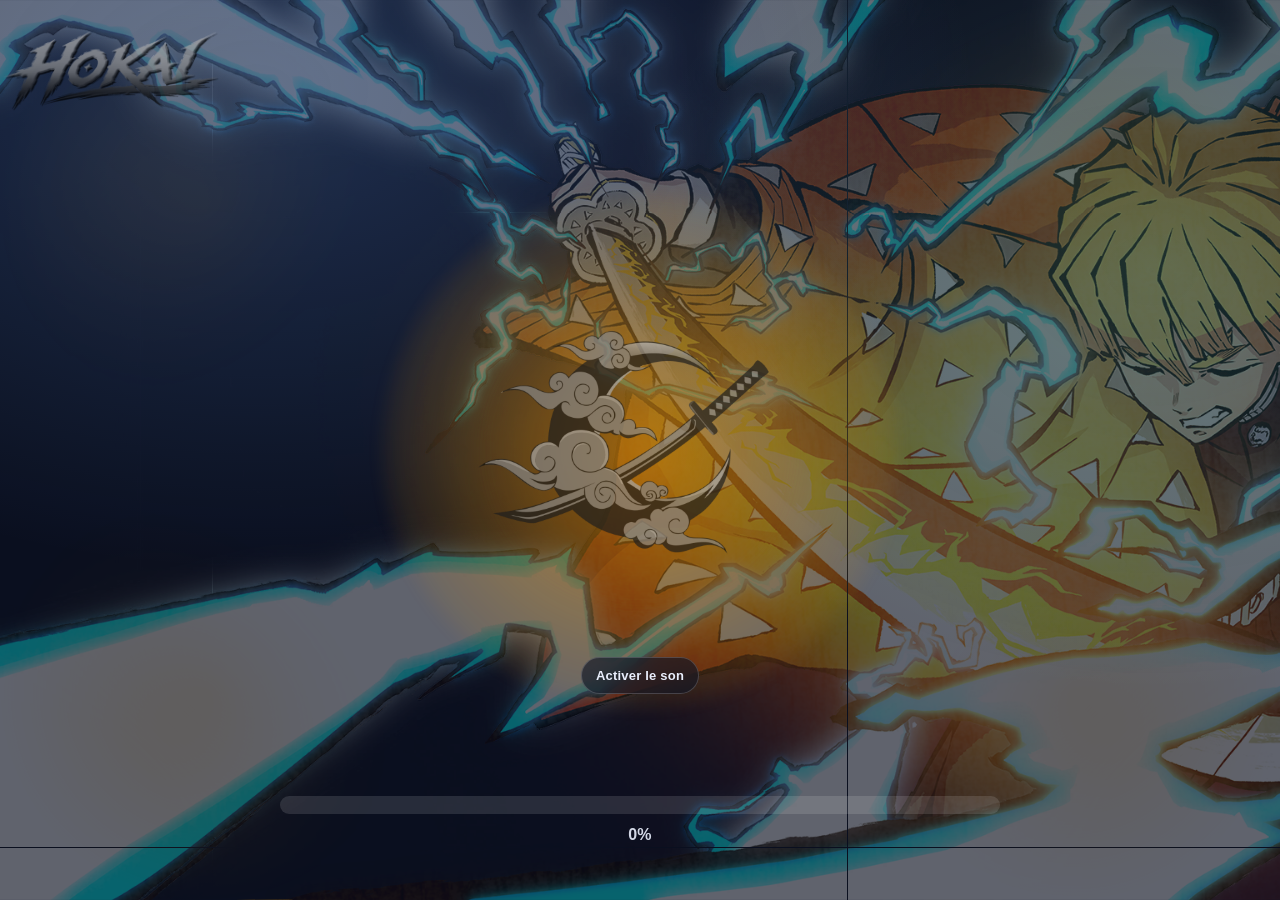
==== loading screen/html/loading.html @ 6a1876c7 "Add files via upload" ====
<!doctype html>
<html lang="fr">
  <head>
    <meta charset="utf-8" />
    <meta name="viewport" content="width=device-width, initial-scale=1" />
    <title>Chargement…</title>
    <style>
      :root {
        --bg: #0b1020;
        --bg-solid: #0b1020;
        --bg-solid-r: 11;
        --bg-solid-g: 16;
        --bg-solid-b: 32;
        --panel: rgba(255, 255, 255, 0.06);
        --text: #e9eefc;
        --muted: rgba(233, 238, 252, 0.7);
        --accent: #6aa5ff;
        --bar-bg: rgba(255, 255, 255, 0.12);
        --bg-url: none;
        --logo-size: clamp(220px, 42vmin, 540px);
      }

      * {
        box-sizing: border-box;
      }

      html,
      body {
        height: 100%;
      }

      body {
        margin: 0;
        font-family: -apple-system, BlinkMacSystemFont, "Segoe UI", Roboto, Helvetica, Arial, "Noto Sans", "Liberation Sans", sans-serif;
        background: var(--bg);
        color: var(--text);
        overflow: hidden;
      }

      .bg-layer {
        position: fixed;
        inset: 0;
        background-position: center;
        background-size: cover;
        background-repeat: no-repeat;
        transform: translateZ(0) scale(1);
        opacity: 0;
        transition: opacity 280ms ease;
        will-change: transform, opacity;
        pointer-events: none;
        z-index: 0;
        animation: bgPulse 3.2s ease-in-out infinite;
      }

      .bg-layer.is-visible {
        opacity: 1;
      }

      .bg-wave {
        position: fixed;
        inset: 0;
        z-index: 0;
        pointer-events: none;
        opacity: var(--wave-opacity, 0.75);
        mix-blend-mode: normal;
      }

      .bg-wave svg {
        width: 100%;
        height: 100%;
        display: block;
      }

      .bg-overlay {
        position: fixed;
        inset: 0;
        background: radial-gradient(1200px 800px at 20% 10%, rgba(106, 165, 255, 0.22), transparent 60%),
          radial-gradient(900px 700px at 90% 30%, rgba(120, 255, 202, 0.14), transparent 60%),
          rgba(11, 16, 32, 0.65);
        pointer-events: none;
        z-index: 2;
      }

      @keyframes bgPulse {
        0% {
          transform: translateZ(0) scale(1);
        }
        50% {
          transform: translateZ(0) scale(1.02);
        }
        100% {
          transform: translateZ(0) scale(1);
        }
      }

      .corner-blur {
        position: fixed;
        width: min(46vmin, 560px);
        height: min(46vmin, 560px);
        min-width: 220px;
        min-height: 220px;
        pointer-events: none;
        z-index: 1;
        transform: translateZ(0);
        will-change: filter, backdrop-filter, -webkit-backdrop-filter;
      }

      .corner-tl {
        top: 0;
        left: 0;
        -webkit-mask-image: radial-gradient(circle at 0% 0%, rgba(0, 0, 0, 1) 0%, rgba(0, 0, 0, 1) 34%, transparent 76%);
        mask-image: radial-gradient(circle at 0% 0%, rgba(0, 0, 0, 1) 0%, rgba(0, 0, 0, 1) 34%, transparent 76%);
      }

      .corner-tr {
        top: 0;
        right: 0;
        -webkit-mask-image: radial-gradient(circle at 100% 0%, rgba(0, 0, 0, 1) 0%, rgba(0, 0, 0, 1) 34%, transparent 76%);
        mask-image: radial-gradient(circle at 100% 0%, rgba(0, 0, 0, 1) 0%, rgba(0, 0, 0, 1) 34%, transparent 76%);
      }

      .corner-bl {
        bottom: 0;
        left: 0;
        -webkit-mask-image: radial-gradient(circle at 0% 100%, rgba(0, 0, 0, 1) 0%, rgba(0, 0, 0, 1) 34%, transparent 76%);
        mask-image: radial-gradient(circle at 0% 100%, rgba(0, 0, 0, 1) 0%, rgba(0, 0, 0, 1) 34%, transparent 76%);
      }

      .corner-br {
        bottom: 0;
        right: 0;
        -webkit-mask-image: radial-gradient(circle at 100% 100%, rgba(0, 0, 0, 1) 0%, rgba(0, 0, 0, 1) 34%, transparent 76%);
        mask-image: radial-gradient(circle at 100% 100%, rgba(0, 0, 0, 1) 0%, rgba(0, 0, 0, 1) 34%, transparent 76%);
      }

      .corner-blur {
        -webkit-mask-repeat: no-repeat;
        mask-repeat: no-repeat;
        -webkit-mask-size: 100% 100%;
        mask-size: 100% 100%;
      }

      @supports ((backdrop-filter: blur(1px)) or (-webkit-backdrop-filter: blur(1px))) {
        .corner-blur {
          background: radial-gradient(
            circle at 50% 50%,
            rgba(var(--bg-solid-r), var(--bg-solid-g), var(--bg-solid-b), 0.28) 0%,
            rgba(var(--bg-solid-r), var(--bg-solid-g), var(--bg-solid-b), 0.12) 38%,
            transparent 72%
          );
          animation: cornerBlurPulse 3.2s ease-in-out infinite;
        }

        @keyframes cornerBlurPulse {
          0% {
            -webkit-backdrop-filter: blur(0px);
            backdrop-filter: blur(0px);
          }
          50% {
            -webkit-backdrop-filter: blur(5px);
            backdrop-filter: blur(5px);
          }
          100% {
            -webkit-backdrop-filter: blur(0px);
            backdrop-filter: blur(0px);
          }
        }
      }

      @supports not ((backdrop-filter: blur(1px)) or (-webkit-backdrop-filter: blur(1px))) {
        .corner-blur {
          background-image: radial-gradient(
              circle at 50% 50%,
              rgba(var(--bg-solid-r), var(--bg-solid-g), var(--bg-solid-b), 0.34) 0%,
              rgba(var(--bg-solid-r), var(--bg-solid-g), var(--bg-solid-b), 0.16) 40%,
              transparent 75%
            ),
            var(--bg-url);
          background-position: center;
          background-size: cover;
          background-repeat: no-repeat;
          background-blend-mode: screen;
          animation: cornerFilterPulse 2s ease-in-out infinite;
        }

        @keyframes cornerFilterPulse {
          0% {
            -webkit-filter: blur(0px);
            filter: blur(0px);
          }
          50% {
            -webkit-filter: blur(8px);
            filter: blur(8px);
          }
          100% {
            -webkit-filter: blur(0px);
            filter: blur(0px);
          }
        }
      }

      .wrap {
        height: 100%;
        display: grid;
        place-items: center;
        padding: 24px;
        position: relative;
        z-index: 3;
      }

      .logo-progress {
        position: fixed;
        left: 50%;
        top: 50%;
        transform: translate3d(-50%, -50%, 0);
        display: grid;
        place-items: center;
        z-index: 4;
        opacity: 1;
        transition: opacity 650ms ease, transform 650ms ease;
        pointer-events: none;
      }

      .logo-progress--tl {
        left: -16px;
        top: -56px;
        transform: translateZ(0);
        --logo-size: clamp(144px, 28vmin, 300px);
      }

      .logo-stage {
        width: var(--logo-size);
        aspect-ratio: 1 / 1;
        position: relative;
        transform: translateZ(0);
        will-change: transform, opacity;
      }

      .audio-ring {
        position: absolute;
        inset: -18%;
        border-radius: 999px;
        opacity: 0.95;
        transform: translate3d(var(--ring-x, 0px), var(--ring-y, 0px), 0) scale(var(--ring-scale, 1));
        will-change: transform, filter, opacity;
        pointer-events: none;
        z-index: 0;
        filter: blur(var(--ring-blur, 10px)) saturate(1.25);
        background: radial-gradient(
          circle at 50% 50%,
          rgba(var(--bg-solid-r), var(--bg-solid-g), var(--bg-solid-b), 0.58) 0%,
          rgba(var(--bg-solid-r), var(--bg-solid-g), var(--bg-solid-b), 0.26) 45%,
          rgba(var(--bg-solid-r), var(--bg-solid-g), var(--bg-solid-b), 0.08) 70%,
          transparent 78%
        );
        animation: ringIdle 3.2s ease-in-out infinite;
      }

      @keyframes ringIdle {
        0% {
          transform: translate3d(0px, 0px, 0) scale(1);
          opacity: 0.45;
        }
        50% {
          transform: translate3d(0px, 0px, 0) scale(1.015);
          opacity: 0.62;
        }
        100% {
          transform: translate3d(0px, 0px, 0) scale(1);
          opacity: 0.45;
        }
      }

      body.is-audio-reactive .audio-ring {
        animation: none;
      }

      .sound-cta {
        position: fixed;
        left: 50%;
        top: calc(50% + (var(--logo-size) / 2) + 18px);
        transform: translate3d(-50%, 0, 0);
        z-index: 5;
        opacity: 0;
        pointer-events: none;
        transition: opacity 300ms ease, transform 300ms ease;
      }

      .sound-cta button {
        appearance: none;
        border: 1px solid rgba(255, 255, 255, 0.18);
        background: rgba(18, 22, 38, 0.65);
        color: var(--text);
        padding: 10px 14px;
        border-radius: 999px;
        font: inherit;
        font-size: 13px;
        font-weight: 700;
        letter-spacing: 0.2px;
        cursor: pointer;
        -webkit-backdrop-filter: blur(10px);
        backdrop-filter: blur(10px);
      }

      body.needs-user-audio .sound-cta {
        opacity: 1;
        pointer-events: auto;
        transform: translate3d(-50%, 0, 0) scale(1);
      }

      body.is-loading-done .sound-cta {
        opacity: 0;
        pointer-events: none;
      }

      .yt-host {
        position: fixed;
        left: -9999px;
        top: -9999px;
        width: 1px;
        height: 1px;
        opacity: 0;
        pointer-events: none;
        overflow: hidden;
      }

      @supports not (aspect-ratio: 1 / 1) {
        .logo-stage {
          height: var(--logo-size);
        }
      }

      .logo-img {
        position: absolute;
        inset: 0;
        width: 100%;
        height: 100%;
        object-fit: contain;
        display: block;
        -webkit-user-drag: none;
        user-select: none;
        z-index: 1;
      }

      .logo-fill {
        position: absolute;
        inset: 0;
        overflow: hidden;
        -webkit-clip-path: inset(var(--fill-top, 100%) 0 0 0);
        clip-path: inset(var(--fill-top, 100%) 0 0 0);
        opacity: 0;
        will-change: clip-path, opacity;
        transition: clip-path 140ms linear, -webkit-clip-path 140ms linear, opacity 140ms linear;
      }

      #logoFill,
      #tagFill {
        filter: brightness(1.35) contrast(1.12) saturate(1.08);
      }

      body.is-loading-done .logo-progress {
        opacity: 0;
        transform: translate3d(-50%, -50%, 0) scale(0.98);
      }

      body.is-loading-done .logo-progress--tl {
        transform: translateZ(0) scale(0.98);
      }

      .progress-ui {
        position: fixed;
        left: 50%;
        bottom: 56px;
        transform: translate3d(-50%, 0, 0);
        width: min(720px, calc(100% - 48px));
        z-index: 4;
        display: flex;
        flex-direction: column;
        align-items: center;
        gap: 12px;
        opacity: 1;
        transition: opacity 650ms ease, transform 650ms ease;
        pointer-events: none;
      }

      body.is-loading-done .progress-ui {
        opacity: 0;
        transform: translate3d(-50%, 10px, 0);
      }

      .progress-bar {
        width: 100%;
        height: 18px;
        background: var(--bar-bg);
        border-radius: 999px;
        overflow: hidden;
      }

      .progress-bar > div {
        height: 100%;
        width: 0%;
        background: linear-gradient(90deg, var(--bg-solid), rgba(255, 255, 255, 0.75));
        border-radius: 999px;
        transition: width 120ms linear;
      }

      .progress-pct {
        font-size: 16px;
        font-weight: 700;
        letter-spacing: 0.2px;
        color: var(--text);
        opacity: 0.9;
      }

      @media (prefers-reduced-motion: reduce) {
        .bg-layer,
        .corner-blur,
        .bg-wave,
        .bg-overlay,
        .logo-progress {
          animation: none;
        }

        .logo-fill {
          transition: none;
        }
      }
    </style>
  </head>
  <body>
    <div class="bg-wave" aria-hidden="true">
      <svg id="waveSvg" viewBox="0 0 100 100" preserveAspectRatio="none">
        <path id="wavePath" d="" style="fill: var(--bg-solid);" />
      </svg>
    </div>
    <div class="bg-layer is-visible" id="bgA"></div>
    <div class="bg-layer" id="bgB"></div>
    <div class="corner-blur corner-tl"></div>
    <div class="corner-blur corner-tr"></div>
    <div class="corner-blur corner-bl"></div>
    <div class="corner-blur corner-br"></div>
    <div class="bg-overlay"></div>
    <audio id="bgm" preload="auto" loop></audio>
    <div class="yt-host" aria-hidden="true">
      <div id="ytPlayer"></div>
    </div>
    <div class="sound-cta" id="soundCta" aria-hidden="true">
      <button type="button" id="soundBtn">Activer le son</button>
    </div>
    <div class="wrap">
      <div class="logo-progress" id="logoProgress" aria-hidden="true">
        <div class="logo-stage">
          <div class="audio-ring" id="audioRing" aria-hidden="true"></div>
          <img class="logo-img" src="l1.png" alt="" style="opacity: 0.7" />
          <div class="logo-fill" id="logoFill">
            <img class="logo-img" src="l2.png" alt="" />
          </div>
        </div>
      </div>
      <div class="logo-progress logo-progress--tl" aria-hidden="true">
        <div class="logo-stage">
          <img class="logo-img" src="t1.png" alt="" style="opacity: 0.7" />
          <div class="logo-fill" id="tagFill">
            <img class="logo-img" src="t2.png" alt="" />
          </div>
        </div>
      </div>
      <div class="progress-ui" aria-hidden="true">
        <div class="progress-bar"><div id="progressFill"></div></div>
        <div class="progress-pct" id="progressPct">0%</div>
      </div>
    </div>

    <script>
      (function () {
        var bgA = document.getElementById("bgA");
        var bgB = document.getElementById("bgB");
        var bgNames = ["bck1", "bck2", "bck3", "bck4", "bck5", "bck6", "bck7"];
        var bgExts = [".png", ".jpg", ".jpeg", ".webp"];
        var bgColors = {
          bck2: { hex: "#FF1493", rgb: "255, 20, 147" },
          bck1: { hex: "#FFA500", rgb: "255, 165, 0" },
          bck3: { hex: "#FF4500", rgb: "255, 69, 0" },
          bck4: { hex: "#00CED1", rgb: "0, 206, 209" },
          bck5: { hex: "#0055FF", rgb: "0, 85, 255" },
          bck6: { hex: "#FF4500", rgb: "255, 69, 0" },
          bck7: { hex: "#E63946", rgb: "230, 57, 70" },
        };
        var logoFill = document.getElementById("logoFill");
        var tagFill = document.getElementById("tagFill");
        var audioEl = document.getElementById("bgm");
        var audioRing = document.getElementById("audioRing");
        var soundBtn = document.getElementById("soundBtn");
        var ytPlayerEl = document.getElementById("ytPlayer");
        var waveSvg = document.getElementById("waveSvg");
        var wavePath = document.getElementById("wavePath");
        var hasStarted = false;
        var hasFinished = false;
        var audioStarted = false;
        var audioSetup = false;
        var ytApiLoading = false;
        var ytApiLoaded = false;
        var ytPlayer = null;
        var audioMode = "none";
        var progressSmooth = 0;
        var progressTarget = 0;
        var waveW = 100;
        var waveH = 100;
        var waveRaf = 0;
        var waveT0 = 0;

        function getQueryParam(name) {
          try {
            var params = new URLSearchParams(window.location.search || "");
            return params.get(name);
          } catch (e) {
            return null;
          }
        }

        function bgCandidates(name) {
          if (!name) return [];
          if (name.indexOf(".") !== -1) return [name];
          var out = [];
          for (var i = 0; i < bgExts.length; i++) out.push(name + bgExts[i]);
          return out;
        }

        var bgResolveCache = {};
        function resolveBgUrl(name, done) {
          var key = bgKey(name);
          if (!key) return done("");

          var cached = bgResolveCache[key];
          if (cached && cached.state === "ok") return done(cached.url || "");
          if (cached && cached.state === "fail") return done("");
          if (cached && cached.state === "pending") {
            cached.cbs.push(done);
            return;
          }

          var list = bgCandidates(name);
          bgResolveCache[key] = { state: "pending", url: "", cbs: [done] };
          var i = 0;

          function finish(state, url) {
            var entry = bgResolveCache[key];
            if (!entry) return;
            entry.state = state;
            entry.url = url || "";
            var cbs = entry.cbs || [];
            entry.cbs = [];
            for (var j = 0; j < cbs.length; j++) {
              try {
                cbs[j](entry.url);
              } catch (e) {
              }
            }
          }

          function tryNext() {
            if (i >= list.length) return finish("fail", "");
            var url = list[i++];
            var img = new Image();
            img.onload = function () {
              finish("ok", url);
            };
            img.onerror = function () {
              tryNext();
            };
            img.src = url;
          }

          tryNext();
        }

        function bgKey(name) {
          if (!name) return "";
          var s = String(name);
          var dot = s.lastIndexOf(".");
          if (dot > 0) s = s.slice(0, dot);
          return s;
        }

        function setBg(el, name) {
          var done = arguments.length > 2 ? arguments[2] : null;
          if (!el) return done && done("");
          var key = bgKey(name);
          var c = bgColors[key];
          if (c) {
            document.documentElement.style.setProperty("--bg-solid", c.hex);
            var parts = String(c.rgb || "")
              .split(",")
              .map(function (s) {
                return Math.max(0, Math.min(255, parseInt(String(s).trim(), 10) || 0));
              });
            document.documentElement.style.setProperty("--bg-solid-r", String(parts[0] || 0));
            document.documentElement.style.setProperty("--bg-solid-g", String(parts[1] || 0));
            document.documentElement.style.setProperty("--bg-solid-b", String(parts[2] || 0));
          }
          resolveBgUrl(name, function (url) {
            if (!url) {
              el.style.backgroundImage = "none";
              document.documentElement.style.setProperty("--bg-url", "none");
              return done && done("");
            }
            var safe = url.replace(/"/g, "%22");
            el.style.backgroundImage = 'url("' + safe + '")';
            document.documentElement.style.setProperty("--bg-url", 'url("' + safe + '")');
            return done && done(url);
          });
        }

        var bgIndex = 0;
        var showingA = true;
        var slideList = bgNames.slice(0);
        var slideInFlight = false;
        var slideToken = 0;
        var slideIntervalId = 0;

        function stopSlideshow() {
          if (slideIntervalId) clearInterval(slideIntervalId);
          slideIntervalId = 0;
        }

        function startSlideshow(list) {
          stopSlideshow();
          if (!bgA || !bgB) return;
          if (!list || !list.length) return;
          slideList = list.slice(0);
          bgIndex = 0;
          showingA = true;
          slideInFlight = false;
          slideToken += 1;

          bgB.classList.remove("is-visible");
          setBg(bgA, slideList[0], function () {
            bgA.classList.add("is-visible");
          });

          var ms = 7000;
          var raw = getQueryParam("slideMs");
          var n = parseInt(raw, 10);
          if (!isNaN(n)) ms = Math.max(700, Math.min(60000, n));

          slideIntervalId = setInterval(function () {
            if (slideInFlight) return;
            slideInFlight = true;
            slideToken += 1;
            var token = slideToken;

            bgIndex = (bgIndex + 1) % slideList.length;
            var nextName = slideList[bgIndex];

            var incoming = showingA ? bgB : bgA;
            var outgoing = showingA ? bgA : bgB;
            incoming.classList.remove("is-visible");

            setBg(incoming, nextName, function (url) {
              if (token !== slideToken) return;
              if (!url) {
                slideInFlight = false;
                return;
              }
              incoming.offsetWidth;
              requestAnimationFrame(function () {
                if (token !== slideToken) return;
                incoming.classList.add("is-visible");
                outgoing.classList.remove("is-visible");
                showingA = !showingA;
                slideInFlight = false;
              });
            });

            setTimeout(function () {
              if (token !== slideToken) return;
              slideInFlight = false;
            }, 1600);
          }, ms);
        }

        if (bgA && bgB) {
          var pending = slideList.length;
          var available = new Array(slideList.length);
          for (var bi = 0; bi < slideList.length; bi++) {
            (function (idx) {
              resolveBgUrl(slideList[idx], function (url) {
                if (url) available[idx] = slideList[idx];
                pending -= 1;
                if (pending === 0) {
                  var out = [];
                  for (var j = 0; j < available.length; j++) if (available[j]) out.push(available[j]);
                  startSlideshow(out.length ? out : slideList);
                }
              });
            })(bi);
          }
          window.addEventListener("beforeunload", stopSlideshow);
        }

        var progressFill = document.getElementById("progressFill");
        var progressPct = document.getElementById("progressPct");

        var state = {
          filesTotal: 0,
          filesNeeded: NaN,
          filesDone: 0,
          lastFile: "",
        };

        function clamp01(n) {
          if (n < 0) return 0;
          if (n > 1) return 1;
          return n;
        }

        function setupWaveFill() {
          if (!waveSvg || !wavePath) return;
          if (waveRaf) return;

          function resize() {
            waveW = Math.max(1, Math.floor(window.innerWidth || 1));
            waveH = Math.max(1, Math.floor(window.innerHeight || 1));
            waveSvg.setAttribute("viewBox", "0 0 " + waveW + " " + waveH);
          }

          function prefersReducedMotion() {
            try {
              return window.matchMedia && window.matchMedia("(prefers-reduced-motion: reduce)").matches;
            } catch (e) {
              return false;
            }
          }

          function render(now) {
            if (!waveT0) waveT0 = now;
            var dt = (now - waveT0) / 1000;

            progressSmooth = progressSmooth * 0.88 + progressTarget * 0.12;
            if (progressSmooth < 0.001 && progressTarget < 0.001) progressSmooth = 0;
            if (progressSmooth > 0.999 && progressTarget > 0.999) progressSmooth = 1;

            var baseY = waveH * (1 - progressSmooth);
            if (baseY < 0) baseY = 0;
            if (baseY > waveH) baseY = waveH;

            var amp = prefersReducedMotion() ? 0 : Math.min(52, Math.max(0, waveH * 0.03));
            var freq = (Math.PI * 2) / Math.max(260, waveW * 0.55);
            var phase = prefersReducedMotion() ? 0 : dt * 1.6;

            function yAt(x) {
              return baseY + Math.sin(phase + x * freq) * amp;
            }

            var x0 = 0;
            var x1 = waveW * 0.25;
            var x2 = waveW * 0.5;
            var x3 = waveW * 0.75;
            var x4 = waveW;

            var y0 = yAt(x0);
            var y1 = yAt(x1);
            var y2 = yAt(x2);
            var y3 = yAt(x3);
            var y4 = yAt(x4);

            var d =
              "M 0 " +
              waveH +
              " L 0 " +
              y0 +
              " Q " +
              x1 +
              " " +
              y1 +
              " " +
              x2 +
              " " +
              y2 +
              " Q " +
              x3 +
              " " +
              y3 +
              " " +
              x4 +
              " " +
              y4 +
              " L " +
              waveW +
              " " +
              waveH +
              " Z";

            wavePath.setAttribute("d", d);
            waveRaf = requestAnimationFrame(render);
          }

          resize();
          window.addEventListener("resize", resize);
          waveRaf = requestAnimationFrame(render);
        }

        function setRing(last, maxJitter) {
          if (!audioRing) return;
          var jitter = last * maxJitter;
          var jx = (Math.random() * 2 - 1) * jitter;
          var jy = (Math.random() * 2 - 1) * jitter;
          var scale = 1 + last * 0.16;
          var blur = 10 + last * 10;

          audioRing.style.setProperty("--ring-x", jx.toFixed(2) + "px");
          audioRing.style.setProperty("--ring-y", jy.toFixed(2) + "px");
          audioRing.style.setProperty("--ring-scale", scale.toFixed(4));
          audioRing.style.setProperty("--ring-blur", blur.toFixed(2) + "px");
        }

        function parseYouTubeId(input) {
          if (!input) return "";
          var s = String(input);
          try {
            var u = new URL(s);
            var host = (u.hostname || "").toLowerCase();
            if (host === "youtu.be") return (u.pathname || "").replace("/", "");
            if (host.indexOf("youtube.com") !== -1) {
              var v = u.searchParams.get("v");
              if (v) return v;
              var parts = (u.pathname || "").split("/").filter(Boolean);
              var idx = parts.indexOf("embed");
              if (idx !== -1 && parts[idx + 1]) return parts[idx + 1];
              idx = parts.indexOf("shorts");
              if (idx !== -1 && parts[idx + 1]) return parts[idx + 1];
            }
          } catch (e) {}
          if (/^[a-zA-Z0-9_-]{6,}$/.test(s)) return s;
          return "";
        }

        function loadYouTubeApi(done) {
          if (ytApiLoaded) return done();
          if (ytApiLoading) return;
          ytApiLoading = true;

          window.onYouTubeIframeAPIReady = function () {
            ytApiLoaded = true;
            ytApiLoading = false;
            done();
          };

          var existing = document.querySelector('script[src="https://www.youtube.com/iframe_api"]');
          if (existing) return;

          var tag = document.createElement("script");
          tag.src = "https://www.youtube.com/iframe_api";
          tag.async = true;
          document.head.appendChild(tag);
        }

        function setupAudioReactive() {
          if (audioSetup) return;
          audioSetup = true;
          if (!audioEl || !audioRing) return;

          var cfg = window.AudioVizConfig || {};
          var ytUrl = cfg.youtube || getQueryParam("ytb") || "https://youtu.be/2NihzptRjto?si=9YyzsUJSb00BgWx0";
          var ytId = parseYouTubeId(ytUrl);
          var url = cfg.url || getQueryParam("music") || "music.mp3";

          var sensitivity = Number(cfg.sensitivity);
          if (!isFinite(sensitivity)) sensitivity = 1.35;

          var volume = Number(cfg.volume);
          if (!isFinite(volume)) volume = 0.1;

          var smoothing = Number(cfg.smoothing);
          if (!isFinite(smoothing)) smoothing = 0.86;

          var fftSize = Number(cfg.fftSize);
          if (!isFinite(fftSize)) fftSize = 1024;
          if (fftSize < 256) fftSize = 256;
          if (fftSize > 2048) fftSize = 2048;

          var maxJitter = Number(cfg.maxJitter);
          if (!isFinite(maxJitter)) maxJitter = 10;

          var rafId = 0;
          var last = 0;

          function stop() {
            if (rafId) cancelAnimationFrame(rafId);
            rafId = 0;
          }

          function setFallback() {
            stop();
            document.body.classList.remove("is-audio-reactive");
            document.body.classList.remove("needs-user-audio");
          }

          function startFakeLoop() {
            document.body.classList.add("is-audio-reactive");
            var t0 = performance.now();
            function tick(now) {
              var t = (now - t0) / 1000;
              var base = (Math.sin(t * 3.2) + Math.sin(t * 5.9) * 0.6 + Math.sin(t * 9.1) * 0.25) * 0.5 + 0.5;
              var v = volume;
              try {
                if (ytPlayer && typeof ytPlayer.getVolume === "function") v = (ytPlayer.getVolume() || 0) / 100;
              } catch (e) {}

              var target = clamp01(base * 0.65 * sensitivity * (0.35 + v));
              last = last * smoothing + target * (1 - smoothing);
              setRing(last, maxJitter);
              rafId = requestAnimationFrame(tick);
            }
            rafId = requestAnimationFrame(tick);
          }

          function startHtml5Analyser() {
            var AC = window.AudioContext || window.webkitAudioContext;
            if (!AC) return;

            var ctx;
            var analyser;
            var data;

            function startLoop() {
              document.body.classList.add("is-audio-reactive");
              function tick() {
                analyser.getByteTimeDomainData(data);
                var sum = 0;
                for (var i = 0; i < data.length; i++) {
                  var v = (data[i] - 128) / 128;
                  sum += v * v;
                }
                var rms = Math.sqrt(sum / data.length);
                var target = clamp01(rms * 2.2 * sensitivity);
                last = last * smoothing + target * (1 - smoothing);
                setRing(last, maxJitter);
                rafId = requestAnimationFrame(tick);
              }
              tick();
            }

            function tryStart() {
              if (audioStarted) return;
              audioStarted = true;
              try {
                ctx = new AC();
                analyser = ctx.createAnalyser();
                analyser.fftSize = fftSize;
                analyser.smoothingTimeConstant = Math.max(0, Math.min(0.99, smoothing));
                data = new Uint8Array(analyser.fftSize);

                var src = ctx.createMediaElementSource(audioEl);
                src.connect(analyser);
                analyser.connect(ctx.destination);

                var p = audioEl.play();
                if (p && typeof p.then === "function") {
                  p.then(function () {
                    document.body.classList.remove("needs-user-audio");
                    startLoop();
                  }).catch(function () {
                    audioStarted = false;
                    document.body.classList.add("needs-user-audio");
                  });
                } else {
                  startLoop();
                }
              } catch (e) {
                setFallback();
              }
            }

            audioEl.addEventListener("canplay", function () {
              if (!audioStarted) tryStart();
            });
            audioEl.addEventListener("error", function () {
              setFallback();
            });

            setTimeout(function () {
              if (!audioStarted) tryStart();
            }, 500);

            window.addEventListener("pointerdown", function () {
              try {
                if (ctx && ctx.state === "suspended") ctx.resume();
              } catch (e) {}
              tryStart();
            });
            window.addEventListener("keydown", function () {
              try {
                if (ctx && ctx.state === "suspended") ctx.resume();
              } catch (e) {}
              tryStart();
            });

            if (soundBtn) {
              soundBtn.addEventListener("click", function () {
                try {
                  if (ctx && ctx.state === "suspended") ctx.resume();
                } catch (e) {}
                tryStart();
              });
            }
          }

          function startYouTube() {
            if (!ytId || !ytPlayerEl) return false;
            audioMode = "youtube";
            document.body.classList.add("needs-user-audio");

            function initPlayer() {
              try {
                ytPlayer = new YT.Player(ytPlayerEl, {
                  height: "1",
                  width: "1",
                  videoId: ytId,
                  playerVars: {
                    autoplay: 1,
                    controls: 0,
                    disablekb: 1,
                    fs: 0,
                    iv_load_policy: 3,
                    modestbranding: 1,
                    playsinline: 1,
                    rel: 0,
                  },
                  events: {
                    onReady: function (e) {
                      try {
                        e.target.setVolume(Math.round(Math.max(0, Math.min(1, volume)) * 100));
                        e.target.playVideo();
                      } catch (err) {}
                      document.body.classList.remove("needs-user-audio");
                      startFakeLoop();
                    },
                    onStateChange: function (e) {
                      try {
                        if (e.data === YT.PlayerState.PLAYING) document.body.classList.remove("needs-user-audio");
                      } catch (err) {}
                    },
                    onError: function () {
                      ytPlayer = null;
                      setFallback();
                      audioMode = "html5";
                      audioEl.src = url;
                      audioEl.volume = Math.max(0, Math.min(1, volume));
                      startHtml5Analyser();
                    },
                  },
                });
              } catch (e) {
                ytPlayer = null;
                return false;
              }
              return true;
            }

            loadYouTubeApi(function () {
              initPlayer();
            });

            if (soundBtn) {
              soundBtn.addEventListener("click", function () {
                try {
                  if (ytPlayer && typeof ytPlayer.playVideo === "function") ytPlayer.playVideo();
                } catch (e) {}
              });
            }

            return true;
          }

          if (!startYouTube()) {
            audioMode = "html5";
            audioEl.src = url;
            audioEl.volume = Math.max(0, Math.min(1, volume));
            startHtml5Analyser();
          }
        }

        function emit(name, detail) {
          try {
            window.dispatchEvent(new CustomEvent(name, { detail: detail || {} }));
          } catch (e) {}
        }

        function onStart() {
          if (hasStarted) return;
          hasStarted = true;
          emit("loading:start", {});
          setupAudioReactive();
        }

        function onDone() {
          if (hasFinished) return;
          hasFinished = true;
          document.body.classList.add("is-loading-done");
          emit("loading:done", {});
        }

        function getProgress01() {
          var total = Number(state.filesTotal) || 0;
          if (total <= 0) return 0;

          var needed = Number(state.filesNeeded);
          var done = Number(state.filesDone) || 0;

          if (!isNaN(needed) && needed >= 0) done = total - needed;
          if (done < 0) done = 0;
          if (done > total) done = total;

          return clamp01(done / total);
        }

        function setFillProgress(el, p01) {
          if (!el) return;
          var p = clamp01(p01);
          el.style.setProperty("--fill-top", (100 - p * 100).toFixed(2) + "%");
          el.style.opacity = p > 0 ? "1" : "0";
        }

        function updateLogoProgress(p01) {
          setFillProgress(logoFill, p01);
          setFillProgress(tagFill, p01);
          progressTarget = clamp01(p01);
          if (clamp01(p01) >= 1) onDone();
        }

        function updateProgress() {
          var total = Number(state.filesTotal) || 0;
          if (total <= 0) {
            updateLogoProgress(0);
            if (progressFill) progressFill.style.width = "0%";
            if (progressPct) progressPct.textContent = "0%";
            return;
          }

          var p01 = getProgress01();
          updateLogoProgress(p01);
          var pct = Math.round(clamp01(p01) * 100);
          if (progressFill) progressFill.style.width = pct + "%";
          if (progressPct) progressPct.textContent = pct + "%";
        }

        function setStatus(text) {
        }

        window.GameDetails = function (serverName, serverUrl, mapName, maxPlayers, steamId, gameMode) {
          onStart();
        };

        window.SetStatusChanged = function (status) {
          onStart();
          setStatus(status);
        };

        window.SetFilesTotal = function (total) {
          onStart();
          state.filesTotal = Number(total) || 0;
          updateProgress();
        };

        window.SetFilesNeeded = function (needed) {
          onStart();
          state.filesNeeded = Number(needed) || 0;
          updateProgress();
        };

        window.DownloadingFile = function (fileName) {
          onStart();
          state.lastFile = fileName || "";
          if (!(Number(state.filesTotal) > 0) || isNaN(Number(state.filesNeeded))) state.filesDone += 1;
          updateProgress();
        };

        (function simulateLoadingPreview() {
          function isPreview() {
            try {
              return new URLSearchParams(window.location.search || "").has("preview");
            } catch (e) {
              return false;
            }
          }
          if (!isPreview()) return;

          onStart();
          window.SetFilesTotal(100);
          window.SetFilesNeeded(100);

          var pct = 0;
          var timer = setInterval(function () {
            pct += 1;
            if (pct > 100) pct = 100;

            state.filesNeeded = 100 - pct;
            updateProgress();

            if (pct >= 100) {
              clearInterval(timer);
            }
          }, 650);
        })();

        updateProgress();
        setupAudioReactive();
        setupWaveFill();
      })();
    </script>
  </body>
</html>
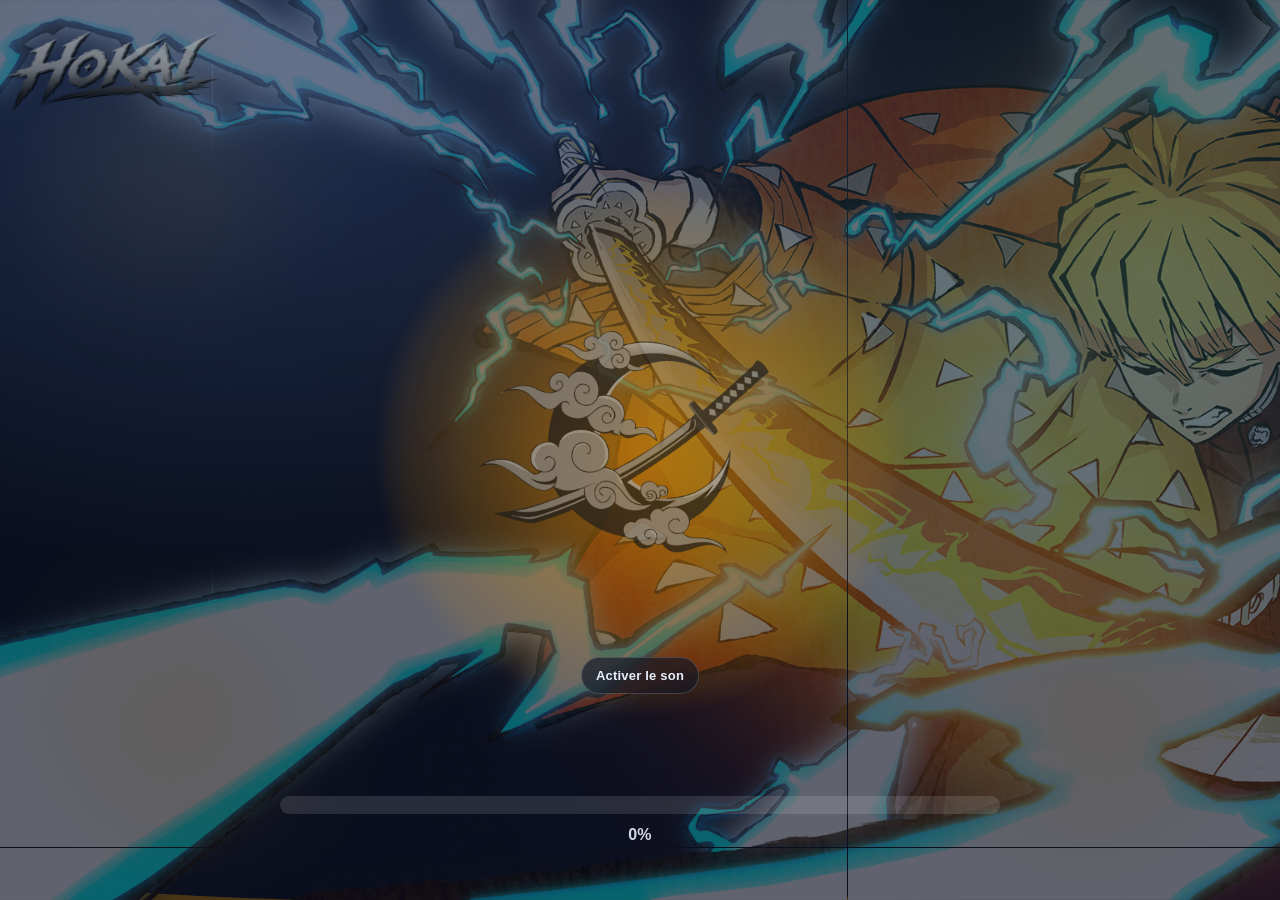
==== commit 5c4c565c: "Update loading.html" ====
--- a/loading screen/html/loading.html
+++ b/loading screen/html/loading.html
@@ -82,15 +82,9 @@
       }
 
       @keyframes bgPulse {
-        0% {
-          transform: translateZ(0) scale(1);
-        }
-        50% {
-          transform: translateZ(0) scale(1.02);
-        }
-        100% {
-          transform: translateZ(0) scale(1);
-        }
+        0% { transform: translateZ(0) scale(1); }
+        50% { transform: translateZ(0) scale(1.02); }
+        100% { transform: translateZ(0) scale(1); }
       }
 
       .corner-blur {
@@ -106,31 +100,24 @@
       }
 
       .corner-tl {
-        top: 0;
-        left: 0;
-        -webkit-mask-image: radial-gradient(circle at 0% 0%, rgba(0, 0, 0, 1) 0%, rgba(0, 0, 0, 1) 34%, transparent 76%);
-        mask-image: radial-gradient(circle at 0% 0%, rgba(0, 0, 0, 1) 0%, rgba(0, 0, 0, 1) 34%, transparent 76%);
-      }
-
+        top: 0; left: 0;
+        -webkit-mask-image: radial-gradient(circle at 0% 0%, rgba(0,0,0,1) 0%, rgba(0,0,0,1) 34%, transparent 76%);
+        mask-image: radial-gradient(circle at 0% 0%, rgba(0,0,0,1) 0%, rgba(0,0,0,1) 34%, transparent 76%);
+      }
       .corner-tr {
-        top: 0;
-        right: 0;
-        -webkit-mask-image: radial-gradient(circle at 100% 0%, rgba(0, 0, 0, 1) 0%, rgba(0, 0, 0, 1) 34%, transparent 76%);
-        mask-image: radial-gradient(circle at 100% 0%, rgba(0, 0, 0, 1) 0%, rgba(0, 0, 0, 1) 34%, transparent 76%);
-      }
-
+        top: 0; right: 0;
+        -webkit-mask-image: radial-gradient(circle at 100% 0%, rgba(0,0,0,1) 0%, rgba(0,0,0,1) 34%, transparent 76%);
+        mask-image: radial-gradient(circle at 100% 0%, rgba(0,0,0,1) 0%, rgba(0,0,0,1) 34%, transparent 76%);
+      }
       .corner-bl {
-        bottom: 0;
-        left: 0;
-        -webkit-mask-image: radial-gradient(circle at 0% 100%, rgba(0, 0, 0, 1) 0%, rgba(0, 0, 0, 1) 34%, transparent 76%);
-        mask-image: radial-gradient(circle at 0% 100%, rgba(0, 0, 0, 1) 0%, rgba(0, 0, 0, 1) 34%, transparent 76%);
-      }
-
+        bottom: 0; left: 0;
+        -webkit-mask-image: radial-gradient(circle at 0% 100%, rgba(0,0,0,1) 0%, rgba(0,0,0,1) 34%, transparent 76%);
+        mask-image: radial-gradient(circle at 0% 100%, rgba(0,0,0,1) 0%, rgba(0,0,0,1) 34%, transparent 76%);
+      }
       .corner-br {
-        bottom: 0;
-        right: 0;
-        -webkit-mask-image: radial-gradient(circle at 100% 100%, rgba(0, 0, 0, 1) 0%, rgba(0, 0, 0, 1) 34%, transparent 76%);
-        mask-image: radial-gradient(circle at 100% 100%, rgba(0, 0, 0, 1) 0%, rgba(0, 0, 0, 1) 34%, transparent 76%);
+        bottom: 0; right: 0;
+        -webkit-mask-image: radial-gradient(circle at 100% 100%, rgba(0,0,0,1) 0%, rgba(0,0,0,1) 34%, transparent 76%);
+        mask-image: radial-gradient(circle at 100% 100%, rgba(0,0,0,1) 0%, rgba(0,0,0,1) 34%, transparent 76%);
       }
 
       .corner-blur {
@@ -150,20 +137,10 @@
           );
           animation: cornerBlurPulse 3.2s ease-in-out infinite;
         }
-
         @keyframes cornerBlurPulse {
-          0% {
-            -webkit-backdrop-filter: blur(0px);
-            backdrop-filter: blur(0px);
-          }
-          50% {
-            -webkit-backdrop-filter: blur(5px);
-            backdrop-filter: blur(5px);
-          }
-          100% {
-            -webkit-backdrop-filter: blur(0px);
-            backdrop-filter: blur(0px);
-          }
+          0% { -webkit-backdrop-filter: blur(0px); backdrop-filter: blur(0px); }
+          50% { -webkit-backdrop-filter: blur(5px); backdrop-filter: blur(5px); }
+          100% { -webkit-backdrop-filter: blur(0px); backdrop-filter: blur(0px); }
         }
       }
 
@@ -182,20 +159,10 @@
           background-blend-mode: screen;
           animation: cornerFilterPulse 2s ease-in-out infinite;
         }
-
         @keyframes cornerFilterPulse {
-          0% {
-            -webkit-filter: blur(0px);
-            filter: blur(0px);
-          }
-          50% {
-            -webkit-filter: blur(8px);
-            filter: blur(8px);
-          }
-          100% {
-            -webkit-filter: blur(0px);
-            filter: blur(0px);
-          }
+          0% { -webkit-filter: blur(0px); filter: blur(0px); }
+          50% { -webkit-filter: blur(8px); filter: blur(8px); }
+          100% { -webkit-filter: blur(0px); filter: blur(0px); }
         }
       }
 
@@ -210,8 +177,7 @@
 
       .logo-progress {
         position: fixed;
-        left: 50%;
-        top: 50%;
+        left: 50%; top: 50%;
         transform: translate3d(-50%, -50%, 0);
         display: grid;
         place-items: center;
@@ -222,8 +188,7 @@
       }
 
       .logo-progress--tl {
-        left: -16px;
-        top: -56px;
+        left: -16px; top: -56px;
         transform: translateZ(0);
         --logo-size: clamp(144px, 28vmin, 300px);
       }
@@ -257,23 +222,12 @@
       }
 
       @keyframes ringIdle {
-        0% {
-          transform: translate3d(0px, 0px, 0) scale(1);
-          opacity: 0.45;
-        }
-        50% {
-          transform: translate3d(0px, 0px, 0) scale(1.015);
-          opacity: 0.62;
-        }
-        100% {
-          transform: translate3d(0px, 0px, 0) scale(1);
-          opacity: 0.45;
-        }
-      }
-
-      body.is-audio-reactive .audio-ring {
-        animation: none;
-      }
+        0% { transform: translate3d(0px, 0px, 0) scale(1); opacity: 0.45; }
+        50% { transform: translate3d(0px, 0px, 0) scale(1.015); opacity: 0.62; }
+        100% { transform: translate3d(0px, 0px, 0) scale(1); opacity: 0.45; }
+      }
+
+      body.is-audio-reactive .audio-ring { animation: none; }
 
       .sound-cta {
         position: fixed;
@@ -288,8 +242,8 @@
 
       .sound-cta button {
         appearance: none;
-        border: 1px solid rgba(255, 255, 255, 0.18);
-        background: rgba(18, 22, 38, 0.65);
+        border: 1px solid rgba(255,255,255,0.18);
+        background: rgba(18,22,38,0.65);
         color: var(--text);
         padding: 10px 14px;
         border-radius: 999px;
@@ -302,128 +256,72 @@
         backdrop-filter: blur(10px);
       }
 
-      body.needs-user-audio .sound-cta {
-        opacity: 1;
-        pointer-events: auto;
-        transform: translate3d(-50%, 0, 0) scale(1);
-      }
-
-      body.is-loading-done .sound-cta {
-        opacity: 0;
-        pointer-events: none;
-      }
+      body.needs-user-audio .sound-cta { opacity: 1; pointer-events: auto; transform: translate3d(-50%, 0, 0) scale(1); }
+      body.is-loading-done .sound-cta { opacity: 0; pointer-events: none; }
 
       .yt-host {
-        position: fixed;
-        left: -9999px;
-        top: -9999px;
-        width: 1px;
-        height: 1px;
-        opacity: 0;
-        pointer-events: none;
-        overflow: hidden;
+        position: fixed; left: -9999px; top: -9999px;
+        width: 1px; height: 1px; opacity: 0;
+        pointer-events: none; overflow: hidden;
       }
 
       @supports not (aspect-ratio: 1 / 1) {
-        .logo-stage {
-          height: var(--logo-size);
-        }
+        .logo-stage { height: var(--logo-size); }
       }
 
       .logo-img {
-        position: absolute;
-        inset: 0;
-        width: 100%;
-        height: 100%;
-        object-fit: contain;
-        display: block;
-        -webkit-user-drag: none;
-        user-select: none;
+        position: absolute; inset: 0;
+        width: 100%; height: 100%;
+        object-fit: contain; display: block;
+        -webkit-user-drag: none; user-select: none;
         z-index: 1;
       }
 
       .logo-fill {
-        position: absolute;
-        inset: 0;
-        overflow: hidden;
+        position: absolute; inset: 0; overflow: hidden;
         -webkit-clip-path: inset(var(--fill-top, 100%) 0 0 0);
         clip-path: inset(var(--fill-top, 100%) 0 0 0);
-        opacity: 0;
-        will-change: clip-path, opacity;
+        opacity: 0; will-change: clip-path, opacity;
         transition: clip-path 140ms linear, -webkit-clip-path 140ms linear, opacity 140ms linear;
       }
 
-      #logoFill,
-      #tagFill {
-        filter: brightness(1.35) contrast(1.12) saturate(1.08);
-      }
-
-      body.is-loading-done .logo-progress {
-        opacity: 0;
-        transform: translate3d(-50%, -50%, 0) scale(0.98);
-      }
-
-      body.is-loading-done .logo-progress--tl {
-        transform: translateZ(0) scale(0.98);
-      }
+      #logoFill, #tagFill { filter: brightness(1.35) contrast(1.12) saturate(1.08); }
+
+      body.is-loading-done .logo-progress { opacity: 0; transform: translate3d(-50%, -50%, 0) scale(0.98); }
+      body.is-loading-done .logo-progress--tl { transform: translateZ(0) scale(0.98); }
 
       .progress-ui {
-        position: fixed;
-        left: 50%;
-        bottom: 56px;
+        position: fixed; left: 50%; bottom: 56px;
         transform: translate3d(-50%, 0, 0);
         width: min(720px, calc(100% - 48px));
         z-index: 4;
-        display: flex;
-        flex-direction: column;
-        align-items: center;
-        gap: 12px;
+        display: flex; flex-direction: column; align-items: center; gap: 12px;
         opacity: 1;
         transition: opacity 650ms ease, transform 650ms ease;
         pointer-events: none;
       }
 
-      body.is-loading-done .progress-ui {
-        opacity: 0;
-        transform: translate3d(-50%, 10px, 0);
-      }
+      body.is-loading-done .progress-ui { opacity: 0; transform: translate3d(-50%, 10px, 0); }
 
       .progress-bar {
-        width: 100%;
-        height: 18px;
-        background: var(--bar-bg);
-        border-radius: 999px;
-        overflow: hidden;
+        width: 100%; height: 18px;
+        background: var(--bar-bg); border-radius: 999px; overflow: hidden;
       }
 
       .progress-bar > div {
-        height: 100%;
-        width: 0%;
-        background: linear-gradient(90deg, var(--bg-solid), rgba(255, 255, 255, 0.75));
-        border-radius: 999px;
-        transition: width 120ms linear;
+        height: 100%; width: 0%;
+        background: linear-gradient(90deg, var(--bg-solid), rgba(255,255,255,0.75));
+        border-radius: 999px; transition: width 120ms linear;
       }
 
       .progress-pct {
-        font-size: 16px;
-        font-weight: 700;
-        letter-spacing: 0.2px;
-        color: var(--text);
-        opacity: 0.9;
+        font-size: 16px; font-weight: 700;
+        letter-spacing: 0.2px; color: var(--text); opacity: 0.9;
       }
 
       @media (prefers-reduced-motion: reduce) {
-        .bg-layer,
-        .corner-blur,
-        .bg-wave,
-        .bg-overlay,
-        .logo-progress {
-          animation: none;
-        }
-
-        .logo-fill {
-          transition: none;
-        }
+        .bg-layer, .corner-blur, .bg-wave, .bg-overlay, .logo-progress { animation: none; }
+        .logo-fill { transition: none; }
       }
     </style>
   </head>
@@ -441,9 +339,7 @@
     <div class="corner-blur corner-br"></div>
     <div class="bg-overlay"></div>
     <audio id="bgm" preload="auto" loop></audio>
-    <div class="yt-host" aria-hidden="true">
-      <div id="ytPlayer"></div>
-    </div>
+    <div class="yt-host" aria-hidden="true"><div id="ytPlayer"></div></div>
     <div class="sound-cta" id="soundCta" aria-hidden="true">
       <button type="button" id="soundBtn">Activer le son</button>
     </div>
@@ -451,17 +347,17 @@
       <div class="logo-progress" id="logoProgress" aria-hidden="true">
         <div class="logo-stage">
           <div class="audio-ring" id="audioRing" aria-hidden="true"></div>
-          <img class="logo-img" src="l1.png" alt="" style="opacity: 0.7" />
+          <img class="logo-img" src="https://dorianrays73-web.github.io/loading-screen/loading%20screen/html/l1.png" alt="" style="opacity: 0.7" />
           <div class="logo-fill" id="logoFill">
-            <img class="logo-img" src="l2.png" alt="" />
+            <img class="logo-img" src="https://dorianrays73-web.github.io/loading-screen/loading%20screen/html/l2.png" alt="" />
           </div>
         </div>
       </div>
       <div class="logo-progress logo-progress--tl" aria-hidden="true">
         <div class="logo-stage">
-          <img class="logo-img" src="t1.png" alt="" style="opacity: 0.7" />
+          <img class="logo-img" src="https://dorianrays73-web.github.io/loading-screen/loading%20screen/html/t1.png" alt="" style="opacity: 0.7" />
           <div class="logo-fill" id="tagFill">
-            <img class="logo-img" src="t2.png" alt="" />
+            <img class="logo-img" src="https://dorianrays73-web.github.io/loading-screen/loading%20screen/html/t2.png" alt="" />
           </div>
         </div>
       </div>
@@ -473,18 +369,27 @@
 
     <script>
       (function () {
+        var BASE = "https://dorianrays73-web.github.io/loading-screen/loading%20screen/html/";
+
         var bgA = document.getElementById("bgA");
         var bgB = document.getElementById("bgB");
-        var bgNames = ["bck1", "bck2", "bck3", "bck4", "bck5", "bck6", "bck7"];
-        var bgExts = [".png", ".jpg", ".jpeg", ".webp"];
+        var bgNames = [
+          BASE + "bck1.png",
+          BASE + "bck2.png",
+          BASE + "bck3.png",
+          BASE + "bck4.png",
+          BASE + "bck5.PNG",
+          BASE + "bck6.PNG",
+          BASE + "bck7.png"
+        ];
         var bgColors = {
-          bck2: { hex: "#FF1493", rgb: "255, 20, 147" },
-          bck1: { hex: "#FFA500", rgb: "255, 165, 0" },
-          bck3: { hex: "#FF4500", rgb: "255, 69, 0" },
-          bck4: { hex: "#00CED1", rgb: "0, 206, 209" },
-          bck5: { hex: "#0055FF", rgb: "0, 85, 255" },
-          bck6: { hex: "#FF4500", rgb: "255, 69, 0" },
-          bck7: { hex: "#E63946", rgb: "230, 57, 70" },
+          "bck2": { hex: "#FF1493", rgb: "255, 20, 147" },
+          "bck1": { hex: "#FFA500", rgb: "255, 165, 0" },
+          "bck3": { hex: "#FF4500", rgb: "255, 69, 0" },
+          "bck4": { hex: "#00CED1", rgb: "0, 206, 209" },
+          "bck5": { hex: "#0055FF", rgb: "0, 85, 255" },
+          "bck6": { hex: "#FF4500", rgb: "255, 69, 0" },
+          "bck7": { hex: "#E63946", rgb: "230, 57, 70" },
         };
         var logoFill = document.getElementById("logoFill");
         var tagFill = document.getElementById("tagFill");
@@ -513,101 +418,67 @@
           try {
             var params = new URLSearchParams(window.location.search || "");
             return params.get(name);
-          } catch (e) {
-            return null;
-          }
-        }
-
-        function bgCandidates(name) {
-          if (!name) return [];
-          if (name.indexOf(".") !== -1) return [name];
-          var out = [];
-          for (var i = 0; i < bgExts.length; i++) out.push(name + bgExts[i]);
-          return out;
+          } catch (e) { return null; }
         }
 
         var bgResolveCache = {};
-        function resolveBgUrl(name, done) {
-          var key = bgKey(name);
-          if (!key) return done("");
-
-          var cached = bgResolveCache[key];
+        function resolveBgUrl(url, done) {
+          if (!url) return done("");
+          var cached = bgResolveCache[url];
           if (cached && cached.state === "ok") return done(cached.url || "");
           if (cached && cached.state === "fail") return done("");
-          if (cached && cached.state === "pending") {
-            cached.cbs.push(done);
-            return;
-          }
-
-          var list = bgCandidates(name);
-          bgResolveCache[key] = { state: "pending", url: "", cbs: [done] };
-          var i = 0;
-
-          function finish(state, url) {
-            var entry = bgResolveCache[key];
+          if (cached && cached.state === "pending") { cached.cbs.push(done); return; }
+
+          bgResolveCache[url] = { state: "pending", url: "", cbs: [done] };
+
+          function finish(state, resolvedUrl) {
+            var entry = bgResolveCache[url];
             if (!entry) return;
             entry.state = state;
-            entry.url = url || "";
+            entry.url = resolvedUrl || "";
             var cbs = entry.cbs || [];
             entry.cbs = [];
-            for (var j = 0; j < cbs.length; j++) {
-              try {
-                cbs[j](entry.url);
-              } catch (e) {
-              }
-            }
-          }
-
-          function tryNext() {
-            if (i >= list.length) return finish("fail", "");
-            var url = list[i++];
-            var img = new Image();
-            img.onload = function () {
-              finish("ok", url);
-            };
-            img.onerror = function () {
-              tryNext();
-            };
-            img.src = url;
-          }
-
-          tryNext();
-        }
-
-        function bgKey(name) {
-          if (!name) return "";
-          var s = String(name);
-          var dot = s.lastIndexOf(".");
-          if (dot > 0) s = s.slice(0, dot);
-          return s;
-        }
-
-        function setBg(el, name) {
+            for (var j = 0; j < cbs.length; j++) { try { cbs[j](entry.url); } catch (e) {} }
+          }
+
+          var img = new Image();
+          img.onload = function () { finish("ok", url); };
+          img.onerror = function () { finish("fail", ""); };
+          img.src = url;
+        }
+
+        function bgKey(url) {
+          if (!url) return "";
+          var parts = url.split("/");
+          var file = parts[parts.length - 1];
+          var dot = file.lastIndexOf(".");
+          return dot > 0 ? file.slice(0, dot) : file;
+        }
+
+        function setBg(el, url) {
           var done = arguments.length > 2 ? arguments[2] : null;
           if (!el) return done && done("");
-          var key = bgKey(name);
+          var key = bgKey(url);
           var c = bgColors[key];
           if (c) {
             document.documentElement.style.setProperty("--bg-solid", c.hex);
-            var parts = String(c.rgb || "")
-              .split(",")
-              .map(function (s) {
-                return Math.max(0, Math.min(255, parseInt(String(s).trim(), 10) || 0));
-              });
+            var parts = String(c.rgb || "").split(",").map(function (s) {
+              return Math.max(0, Math.min(255, parseInt(String(s).trim(), 10) || 0));
+            });
             document.documentElement.style.setProperty("--bg-solid-r", String(parts[0] || 0));
             document.documentElement.style.setProperty("--bg-solid-g", String(parts[1] || 0));
             document.documentElement.style.setProperty("--bg-solid-b", String(parts[2] || 0));
           }
-          resolveBgUrl(name, function (url) {
-            if (!url) {
+          resolveBgUrl(url, function (resolvedUrl) {
+            if (!resolvedUrl) {
               el.style.backgroundImage = "none";
               document.documentElement.style.setProperty("--bg-url", "none");
               return done && done("");
             }
-            var safe = url.replace(/"/g, "%22");
+            var safe = resolvedUrl.replace(/"/g, "%22");
             el.style.backgroundImage = 'url("' + safe + '")';
             document.documentElement.style.setProperty("--bg-url", 'url("' + safe + '")');
-            return done && done(url);
+            return done && done(resolvedUrl);
           });
         }
 
@@ -628,40 +499,24 @@
           if (!bgA || !bgB) return;
           if (!list || !list.length) return;
           slideList = list.slice(0);
-          bgIndex = 0;
-          showingA = true;
-          slideInFlight = false;
-          slideToken += 1;
-
+          bgIndex = 0; showingA = true; slideInFlight = false; slideToken += 1;
           bgB.classList.remove("is-visible");
-          setBg(bgA, slideList[0], function () {
-            bgA.classList.add("is-visible");
-          });
+          setBg(bgA, slideList[0], function () { bgA.classList.add("is-visible"); });
 
           var ms = 7000;
-          var raw = getQueryParam("slideMs");
-          var n = parseInt(raw, 10);
-          if (!isNaN(n)) ms = Math.max(700, Math.min(60000, n));
-
           slideIntervalId = setInterval(function () {
             if (slideInFlight) return;
             slideInFlight = true;
             slideToken += 1;
             var token = slideToken;
-
             bgIndex = (bgIndex + 1) % slideList.length;
-            var nextName = slideList[bgIndex];
-
+            var nextUrl = slideList[bgIndex];
             var incoming = showingA ? bgB : bgA;
             var outgoing = showingA ? bgA : bgB;
             incoming.classList.remove("is-visible");
-
-            setBg(incoming, nextName, function (url) {
+            setBg(incoming, nextUrl, function (url) {
               if (token !== slideToken) return;
-              if (!url) {
-                slideInFlight = false;
-                return;
-              }
+              if (!url) { slideInFlight = false; return; }
               incoming.offsetWidth;
               requestAnimationFrame(function () {
                 if (token !== slideToken) return;
@@ -671,11 +526,7 @@
                 slideInFlight = false;
               });
             });
-
-            setTimeout(function () {
-              if (token !== slideToken) return;
-              slideInFlight = false;
-            }, 1600);
+            setTimeout(function () { if (token !== slideToken) return; slideInFlight = false; }, 1600);
           }, ms);
         }
 
@@ -700,101 +551,40 @@
 
         var progressFill = document.getElementById("progressFill");
         var progressPct = document.getElementById("progressPct");
-
-        var state = {
-          filesTotal: 0,
-          filesNeeded: NaN,
-          filesDone: 0,
-          lastFile: "",
-        };
-
-        function clamp01(n) {
-          if (n < 0) return 0;
-          if (n > 1) return 1;
-          return n;
-        }
+        var state = { filesTotal: 0, filesNeeded: NaN, filesDone: 0, lastFile: "" };
+
+        function clamp01(n) { if (n < 0) return 0; if (n > 1) return 1; return n; }
 
         function setupWaveFill() {
           if (!waveSvg || !wavePath) return;
           if (waveRaf) return;
-
           function resize() {
             waveW = Math.max(1, Math.floor(window.innerWidth || 1));
             waveH = Math.max(1, Math.floor(window.innerHeight || 1));
             waveSvg.setAttribute("viewBox", "0 0 " + waveW + " " + waveH);
           }
-
           function prefersReducedMotion() {
-            try {
-              return window.matchMedia && window.matchMedia("(prefers-reduced-motion: reduce)").matches;
-            } catch (e) {
-              return false;
-            }
-          }
-
+            try { return window.matchMedia && window.matchMedia("(prefers-reduced-motion: reduce)").matches; }
+            catch (e) { return false; }
+          }
           function render(now) {
             if (!waveT0) waveT0 = now;
             var dt = (now - waveT0) / 1000;
-
             progressSmooth = progressSmooth * 0.88 + progressTarget * 0.12;
             if (progressSmooth < 0.001 && progressTarget < 0.001) progressSmooth = 0;
             if (progressSmooth > 0.999 && progressTarget > 0.999) progressSmooth = 1;
-
             var baseY = waveH * (1 - progressSmooth);
-            if (baseY < 0) baseY = 0;
-            if (baseY > waveH) baseY = waveH;
-
+            if (baseY < 0) baseY = 0; if (baseY > waveH) baseY = waveH;
             var amp = prefersReducedMotion() ? 0 : Math.min(52, Math.max(0, waveH * 0.03));
             var freq = (Math.PI * 2) / Math.max(260, waveW * 0.55);
             var phase = prefersReducedMotion() ? 0 : dt * 1.6;
-
-            function yAt(x) {
-              return baseY + Math.sin(phase + x * freq) * amp;
-            }
-
-            var x0 = 0;
-            var x1 = waveW * 0.25;
-            var x2 = waveW * 0.5;
-            var x3 = waveW * 0.75;
-            var x4 = waveW;
-
-            var y0 = yAt(x0);
-            var y1 = yAt(x1);
-            var y2 = yAt(x2);
-            var y3 = yAt(x3);
-            var y4 = yAt(x4);
-
-            var d =
-              "M 0 " +
-              waveH +
-              " L 0 " +
-              y0 +
-              " Q " +
-              x1 +
-              " " +
-              y1 +
-              " " +
-              x2 +
-              " " +
-              y2 +
-              " Q " +
-              x3 +
-              " " +
-              y3 +
-              " " +
-              x4 +
-              " " +
-              y4 +
-              " L " +
-              waveW +
-              " " +
-              waveH +
-              " Z";
-
+            function yAt(x) { return baseY + Math.sin(phase + x * freq) * amp; }
+            var x0=0, x1=waveW*0.25, x2=waveW*0.5, x3=waveW*0.75, x4=waveW;
+            var y0=yAt(x0), y1=yAt(x1), y2=yAt(x2), y3=yAt(x3), y4=yAt(x4);
+            var d = "M 0 "+waveH+" L 0 "+y0+" Q "+x1+" "+y1+" "+x2+" "+y2+" Q "+x3+" "+y3+" "+x4+" "+y4+" L "+waveW+" "+waveH+" Z";
             wavePath.setAttribute("d", d);
             waveRaf = requestAnimationFrame(render);
           }
-
           resize();
           window.addEventListener("resize", resize);
           waveRaf = requestAnimationFrame(render);
@@ -807,7 +597,6 @@
           var jy = (Math.random() * 2 - 1) * jitter;
           var scale = 1 + last * 0.16;
           var blur = 10 + last * 10;
-
           audioRing.style.setProperty("--ring-x", jx.toFixed(2) + "px");
           audioRing.style.setProperty("--ring-y", jy.toFixed(2) + "px");
           audioRing.style.setProperty("--ring-scale", scale.toFixed(4));
@@ -826,9 +615,9 @@
               if (v) return v;
               var parts = (u.pathname || "").split("/").filter(Boolean);
               var idx = parts.indexOf("embed");
-              if (idx !== -1 && parts[idx + 1]) return parts[idx + 1];
+              if (idx !== -1 && parts[idx+1]) return parts[idx+1];
               idx = parts.indexOf("shorts");
-              if (idx !== -1 && parts[idx + 1]) return parts[idx + 1];
+              if (idx !== -1 && parts[idx+1]) return parts[idx+1];
             }
           } catch (e) {}
           if (/^[a-zA-Z0-9_-]{6,}$/.test(s)) return s;
@@ -839,16 +628,9 @@
           if (ytApiLoaded) return done();
           if (ytApiLoading) return;
           ytApiLoading = true;
-
-          window.onYouTubeIframeAPIReady = function () {
-            ytApiLoaded = true;
-            ytApiLoading = false;
-            done();
-          };
-
+          window.onYouTubeIframeAPIReady = function () { ytApiLoaded = true; ytApiLoading = false; done(); };
           var existing = document.querySelector('script[src="https://www.youtube.com/iframe_api"]');
           if (existing) return;
-
           var tag = document.createElement("script");
           tag.src = "https://www.youtube.com/iframe_api";
           tag.async = true;
@@ -859,42 +641,20 @@
           if (audioSetup) return;
           audioSetup = true;
           if (!audioEl || !audioRing) return;
-
           var cfg = window.AudioVizConfig || {};
           var ytUrl = cfg.youtube || getQueryParam("ytb") || "https://youtu.be/2NihzptRjto?si=9YyzsUJSb00BgWx0";
           var ytId = parseYouTubeId(ytUrl);
-          var url = cfg.url || getQueryParam("music") || "music.mp3";
-
-          var sensitivity = Number(cfg.sensitivity);
-          if (!isFinite(sensitivity)) sensitivity = 1.35;
-
-          var volume = Number(cfg.volume);
-          if (!isFinite(volume)) volume = 0.1;
-
-          var smoothing = Number(cfg.smoothing);
-          if (!isFinite(smoothing)) smoothing = 0.86;
-
-          var fftSize = Number(cfg.fftSize);
-          if (!isFinite(fftSize)) fftSize = 1024;
-          if (fftSize < 256) fftSize = 256;
-          if (fftSize > 2048) fftSize = 2048;
-
-          var maxJitter = Number(cfg.maxJitter);
-          if (!isFinite(maxJitter)) maxJitter = 10;
-
-          var rafId = 0;
-          var last = 0;
-
-          function stop() {
-            if (rafId) cancelAnimationFrame(rafId);
-            rafId = 0;
-          }
-
-          function setFallback() {
-            stop();
-            document.body.classList.remove("is-audio-reactive");
-            document.body.classList.remove("needs-user-audio");
-          }
+          var url = cfg.url || getQueryParam("music") || (BASE + "music.mp3");
+          var sensitivity = Number(cfg.sensitivity); if (!isFinite(sensitivity)) sensitivity = 1.35;
+          var volume = Number(cfg.volume); if (!isFinite(volume)) volume = 0.1;
+          var smoothing = Number(cfg.smoothing); if (!isFinite(smoothing)) smoothing = 0.86;
+          var fftSize = Number(cfg.fftSize); if (!isFinite(fftSize)) fftSize = 1024;
+          if (fftSize < 256) fftSize = 256; if (fftSize > 2048) fftSize = 2048;
+          var maxJitter = Number(cfg.maxJitter); if (!isFinite(maxJitter)) maxJitter = 10;
+          var rafId = 0; var last = 0;
+
+          function stop() { if (rafId) cancelAnimationFrame(rafId); rafId = 0; }
+          function setFallback() { stop(); document.body.classList.remove("is-audio-reactive"); document.body.classList.remove("needs-user-audio"); }
 
           function startFakeLoop() {
             document.body.classList.add("is-audio-reactive");
@@ -903,10 +663,7 @@
               var t = (now - t0) / 1000;
               var base = (Math.sin(t * 3.2) + Math.sin(t * 5.9) * 0.6 + Math.sin(t * 9.1) * 0.25) * 0.5 + 0.5;
               var v = volume;
-              try {
-                if (ytPlayer && typeof ytPlayer.getVolume === "function") v = (ytPlayer.getVolume() || 0) / 100;
-              } catch (e) {}
-
+              try { if (ytPlayer && typeof ytPlayer.getVolume === "function") v = (ytPlayer.getVolume() || 0) / 100; } catch (e) {}
               var target = clamp01(base * 0.65 * sensitivity * (0.35 + v));
               last = last * smoothing + target * (1 - smoothing);
               setRing(last, maxJitter);
@@ -918,20 +675,13 @@
           function startHtml5Analyser() {
             var AC = window.AudioContext || window.webkitAudioContext;
             if (!AC) return;
-
-            var ctx;
-            var analyser;
-            var data;
-
+            var ctx, analyser, data;
             function startLoop() {
               document.body.classList.add("is-audio-reactive");
               function tick() {
                 analyser.getByteTimeDomainData(data);
                 var sum = 0;
-                for (var i = 0; i < data.length; i++) {
-                  var v = (data[i] - 128) / 128;
-                  sum += v * v;
-                }
+                for (var i = 0; i < data.length; i++) { var v = (data[i] - 128) / 128; sum += v * v; }
                 var rms = Math.sqrt(sum / data.length);
                 var target = clamp01(rms * 2.2 * sensitivity);
                 last = last * smoothing + target * (1 - smoothing);
@@ -940,7 +690,6 @@
               }
               tick();
             }
-
             function tryStart() {
               if (audioStarted) return;
               audioStarted = true;
@@ -950,100 +699,42 @@
                 analyser.fftSize = fftSize;
                 analyser.smoothingTimeConstant = Math.max(0, Math.min(0.99, smoothing));
                 data = new Uint8Array(analyser.fftSize);
-
                 var src = ctx.createMediaElementSource(audioEl);
                 src.connect(analyser);
                 analyser.connect(ctx.destination);
-
                 var p = audioEl.play();
                 if (p && typeof p.then === "function") {
-                  p.then(function () {
-                    document.body.classList.remove("needs-user-audio");
-                    startLoop();
-                  }).catch(function () {
-                    audioStarted = false;
-                    document.body.classList.add("needs-user-audio");
-                  });
-                } else {
-                  startLoop();
-                }
-              } catch (e) {
-                setFallback();
-              }
+                  p.then(function () { document.body.classList.remove("needs-user-audio"); startLoop(); })
+                   .catch(function () { audioStarted = false; document.body.classList.add("needs-user-audio"); });
+                } else { startLoop(); }
+              } catch (e) { setFallback(); }
             }
-
-            audioEl.addEventListener("canplay", function () {
-              if (!audioStarted) tryStart();
-            });
-            audioEl.addEventListener("error", function () {
-              setFallback();
-            });
-
-            setTimeout(function () {
-              if (!audioStarted) tryStart();
-            }, 500);
-
-            window.addEventListener("pointerdown", function () {
-              try {
-                if (ctx && ctx.state === "suspended") ctx.resume();
-              } catch (e) {}
-              tryStart();
-            });
-            window.addEventListener("keydown", function () {
-              try {
-                if (ctx && ctx.state === "suspended") ctx.resume();
-              } catch (e) {}
-              tryStart();
-            });
-
-            if (soundBtn) {
-              soundBtn.addEventListener("click", function () {
-                try {
-                  if (ctx && ctx.state === "suspended") ctx.resume();
-                } catch (e) {}
-                tryStart();
-              });
-            }
+            audioEl.addEventListener("canplay", function () { if (!audioStarted) tryStart(); });
+            audioEl.addEventListener("error", function () { setFallback(); });
+            setTimeout(function () { if (!audioStarted) tryStart(); }, 500);
+            window.addEventListener("pointerdown", function () { try { if (ctx && ctx.state === "suspended") ctx.resume(); } catch (e) {} tryStart(); });
+            window.addEventListener("keydown", function () { try { if (ctx && ctx.state === "suspended") ctx.resume(); } catch (e) {} tryStart(); });
+            if (soundBtn) { soundBtn.addEventListener("click", function () { try { if (ctx && ctx.state === "suspended") ctx.resume(); } catch (e) {} tryStart(); }); }
           }
 
           function startYouTube() {
             if (!ytId || !ytPlayerEl) return false;
             audioMode = "youtube";
             document.body.classList.add("needs-user-audio");
-
             function initPlayer() {
               try {
                 ytPlayer = new YT.Player(ytPlayerEl, {
-                  height: "1",
-                  width: "1",
-                  videoId: ytId,
-                  playerVars: {
-                    autoplay: 1,
-                    controls: 0,
-                    disablekb: 1,
-                    fs: 0,
-                    iv_load_policy: 3,
-                    modestbranding: 1,
-                    playsinline: 1,
-                    rel: 0,
-                  },
+                  height: "1", width: "1", videoId: ytId,
+                  playerVars: { autoplay: 1, controls: 0, disablekb: 1, fs: 0, iv_load_policy: 3, modestbranding: 1, playsinline: 1, rel: 0 },
                   events: {
                     onReady: function (e) {
-                      try {
-                        e.target.setVolume(Math.round(Math.max(0, Math.min(1, volume)) * 100));
-                        e.target.playVideo();
-                      } catch (err) {}
+                      try { e.target.setVolume(Math.round(Math.max(0, Math.min(1, volume)) * 100)); e.target.playVideo(); } catch (err) {}
                       document.body.classList.remove("needs-user-audio");
                       startFakeLoop();
                     },
-                    onStateChange: function (e) {
-                      try {
-                        if (e.data === YT.PlayerState.PLAYING) document.body.classList.remove("needs-user-audio");
-                      } catch (err) {}
-                    },
+                    onStateChange: function (e) { try { if (e.data === YT.PlayerState.PLAYING) document.body.classList.remove("needs-user-audio"); } catch (err) {} },
                     onError: function () {
-                      ytPlayer = null;
-                      setFallback();
+                      ytPlayer = null; setFallback();
                       audioMode = "html5";
                       audioEl.src = url;
                       audioEl.volume = Math.max(0, Math.min(1, volume));
@@ -1051,25 +742,11 @@
                     },
                   },
                 });
-              } catch (e) {
-                ytPlayer = null;
-                return false;
-              }
+              } catch (e) { ytPlayer = null; return false; }
               return true;
             }
-
-            loadYouTubeApi(function () {
-              initPlayer();
-            });
-
-            if (soundBtn) {
-              soundBtn.addEventListener("click", function () {
-                try {
-                  if (ytPlayer && typeof ytPlayer.playVideo === "function") ytPlayer.playVideo();
-                } catch (e) {}
-              });
-            }
-
+            loadYouTubeApi(function () { initPlayer(); });
+            if (soundBtn) { soundBtn.addEventListener("click", function () { try { if (ytPlayer && typeof ytPlayer.playVideo === "function") ytPlayer.playVideo(); } catch (e) {} }); }
             return true;
           }
 
@@ -1081,37 +758,17 @@
           }
         }
 
-        function emit(name, detail) {
-          try {
-            window.dispatchEvent(new CustomEvent(name, { detail: detail || {} }));
-          } catch (e) {}
-        }
-
-        function onStart() {
-          if (hasStarted) return;
-          hasStarted = true;
-          emit("loading:start", {});
-          setupAudioReactive();
-        }
-
-        function onDone() {
-          if (hasFinished) return;
-          hasFinished = true;
-          document.body.classList.add("is-loading-done");
-          emit("loading:done", {});
-        }
+        function emit(name, detail) { try { window.dispatchEvent(new CustomEvent(name, { detail: detail || {} })); } catch (e) {} }
+        function onStart() { if (hasStarted) return; hasStarted = true; emit("loading:start", {}); setupAudioReactive(); }
+        function onDone() { if (hasFinished) return; hasFinished = true; document.body.classList.add("is-loading-done"); emit("loading:done", {}); }
 
         function getProgress01() {
           var total = Number(state.filesTotal) || 0;
           if (total <= 0) return 0;
-
           var needed = Number(state.filesNeeded);
           var done = Number(state.filesDone) || 0;
-
           if (!isNaN(needed) && needed >= 0) done = total - needed;
-          if (done < 0) done = 0;
-          if (done > total) done = total;
-
+          if (done < 0) done = 0; if (done > total) done = total;
           return clamp01(done / total);
         }
 
@@ -1137,7 +794,6 @@
             if (progressPct) progressPct.textContent = "0%";
             return;
           }
-
           var p01 = getProgress01();
           updateLogoProgress(p01);
           var pct = Math.round(clamp01(p01) * 100);
@@ -1145,64 +801,16 @@
           if (progressPct) progressPct.textContent = pct + "%";
         }
 
-        function setStatus(text) {
-        }
-
-        window.GameDetails = function (serverName, serverUrl, mapName, maxPlayers, steamId, gameMode) {
-          onStart();
-        };
-
-        window.SetStatusChanged = function (status) {
-          onStart();
-          setStatus(status);
-        };
-
-        window.SetFilesTotal = function (total) {
-          onStart();
-          state.filesTotal = Number(total) || 0;
-          updateProgress();
-        };
-
-        window.SetFilesNeeded = function (needed) {
-          onStart();
-          state.filesNeeded = Number(needed) || 0;
-          updateProgress();
-        };
-
+        window.GameDetails = function (serverName, serverUrl, mapName, maxPlayers, steamId, gameMode) { onStart(); };
+        window.SetStatusChanged = function (status) { onStart(); };
+        window.SetFilesTotal = function (total) { onStart(); state.filesTotal = Number(total) || 0; updateProgress(); };
+        window.SetFilesNeeded = function (needed) { onStart(); state.filesNeeded = Number(needed) || 0; updateProgress(); };
         window.DownloadingFile = function (fileName) {
           onStart();
           state.lastFile = fileName || "";
           if (!(Number(state.filesTotal) > 0) || isNaN(Number(state.filesNeeded))) state.filesDone += 1;
           updateProgress();
         };
-
-        (function simulateLoadingPreview() {
-          function isPreview() {
-            try {
-              return new URLSearchParams(window.location.search || "").has("preview");
-            } catch (e) {
-              return false;
-            }
-          }
-          if (!isPreview()) return;
-
-          onStart();
-          window.SetFilesTotal(100);
-          window.SetFilesNeeded(100);
-
-          var pct = 0;
-          var timer = setInterval(function () {
-            pct += 1;
-            if (pct > 100) pct = 100;
-
-            state.filesNeeded = 100 - pct;
-            updateProgress();
-
-            if (pct >= 100) {
-              clearInterval(timer);
-            }
-          }, 650);
-        })();
 
         updateProgress();
         setupAudioReactive();
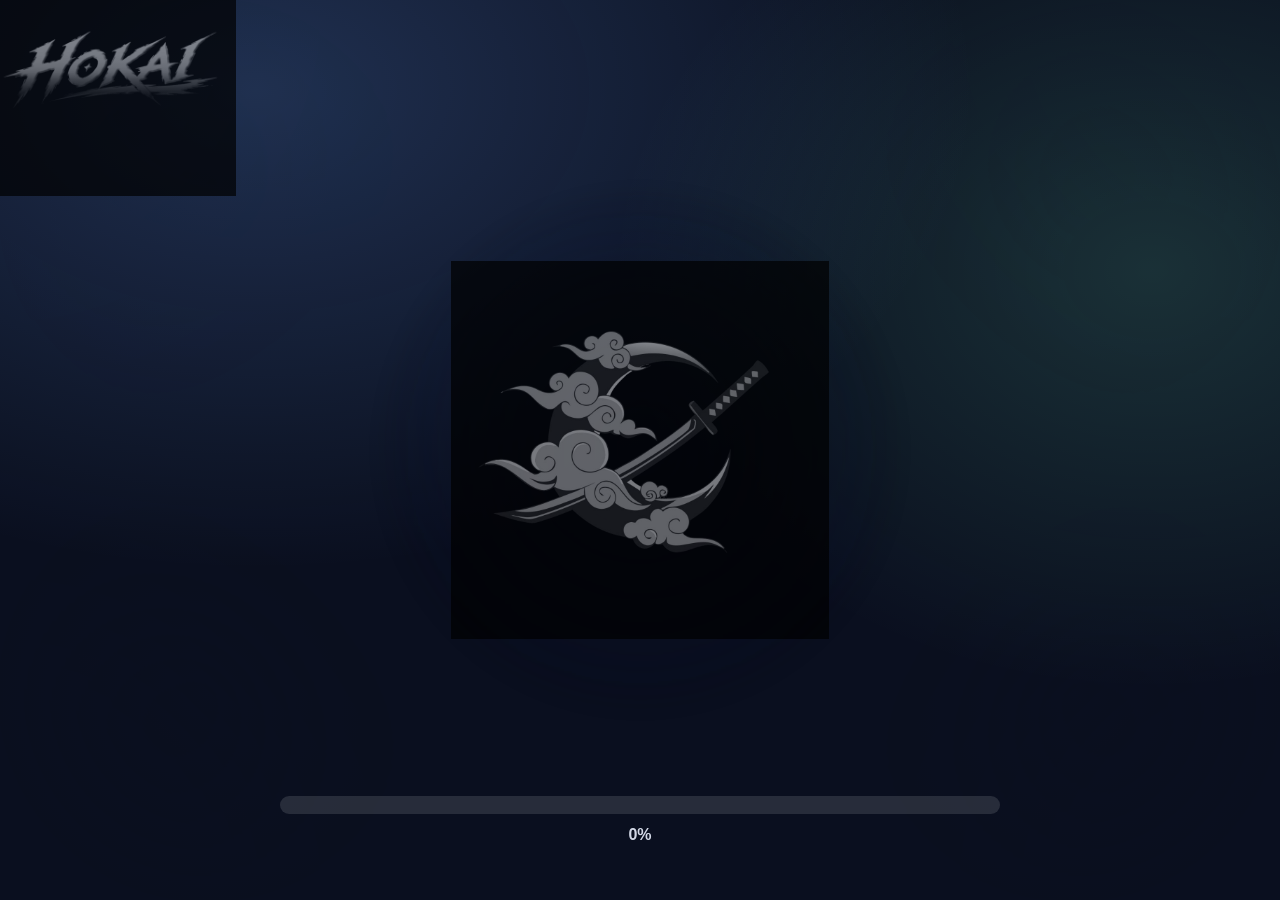
==== commit 9f8c9655: "Update loading.html" ====
--- a/loading screen/html/loading.html
+++ b/loading screen/html/loading.html
@@ -11,35 +11,22 @@
         --bg-solid-r: 11;
         --bg-solid-g: 16;
         --bg-solid-b: 32;
-        --panel: rgba(255, 255, 255, 0.06);
         --text: #e9eefc;
-        --muted: rgba(233, 238, 252, 0.7);
-        --accent: #6aa5ff;
         --bar-bg: rgba(255, 255, 255, 0.12);
         --bg-url: none;
         --logo-size: clamp(220px, 42vmin, 540px);
       }
-
-      * {
-        box-sizing: border-box;
-      }
-
-      html,
-      body {
-        height: 100%;
-      }
-
+      *, *::before, *::after { box-sizing: border-box; }
+      html, body { height: 100%; }
       body {
         margin: 0;
-        font-family: -apple-system, BlinkMacSystemFont, "Segoe UI", Roboto, Helvetica, Arial, "Noto Sans", "Liberation Sans", sans-serif;
+        font-family: -apple-system, BlinkMacSystemFont, "Segoe UI", Roboto, Helvetica, Arial, sans-serif;
         background: var(--bg);
         color: var(--text);
         overflow: hidden;
       }
-
       .bg-layer {
-        position: fixed;
-        inset: 0;
+        position: fixed; inset: 0;
         background-position: center;
         background-size: cover;
         background-repeat: no-repeat;
@@ -51,90 +38,38 @@
         z-index: 0;
         animation: bgPulse 3.2s ease-in-out infinite;
       }
-
-      .bg-layer.is-visible {
-        opacity: 1;
+      .bg-layer.is-visible { opacity: 1; }
+      .bg-wave {
+        position: fixed; inset: 0; z-index: 0;
+        pointer-events: none; opacity: 0.75;
       }
-
-      .bg-wave {
-        position: fixed;
-        inset: 0;
-        z-index: 0;
-        pointer-events: none;
-        opacity: var(--wave-opacity, 0.75);
-        mix-blend-mode: normal;
+      .bg-wave svg { width: 100%; height: 100%; display: block; }
+      .bg-overlay {
+        position: fixed; inset: 0;
+        background: radial-gradient(1200px 800px at 20% 10%, rgba(106,165,255,0.22), transparent 60%),
+          radial-gradient(900px 700px at 90% 30%, rgba(120,255,202,0.14), transparent 60%),
+          rgba(11,16,32,0.65);
+        pointer-events: none; z-index: 2;
       }
-
-      .bg-wave svg {
-        width: 100%;
-        height: 100%;
-        display: block;
-      }
-
-      .bg-overlay {
-        position: fixed;
-        inset: 0;
-        background: radial-gradient(1200px 800px at 20% 10%, rgba(106, 165, 255, 0.22), transparent 60%),
-          radial-gradient(900px 700px at 90% 30%, rgba(120, 255, 202, 0.14), transparent 60%),
-          rgba(11, 16, 32, 0.65);
-        pointer-events: none;
-        z-index: 2;
-      }
-
       @keyframes bgPulse {
         0% { transform: translateZ(0) scale(1); }
         50% { transform: translateZ(0) scale(1.02); }
         100% { transform: translateZ(0) scale(1); }
       }
-
       .corner-blur {
         position: fixed;
-        width: min(46vmin, 560px);
-        height: min(46vmin, 560px);
-        min-width: 220px;
-        min-height: 220px;
-        pointer-events: none;
-        z-index: 1;
-        transform: translateZ(0);
-        will-change: filter, backdrop-filter, -webkit-backdrop-filter;
+        width: min(46vmin, 560px); height: min(46vmin, 560px);
+        min-width: 220px; min-height: 220px;
+        pointer-events: none; z-index: 1; transform: translateZ(0);
       }
-
-      .corner-tl {
-        top: 0; left: 0;
-        -webkit-mask-image: radial-gradient(circle at 0% 0%, rgba(0,0,0,1) 0%, rgba(0,0,0,1) 34%, transparent 76%);
-        mask-image: radial-gradient(circle at 0% 0%, rgba(0,0,0,1) 0%, rgba(0,0,0,1) 34%, transparent 76%);
-      }
-      .corner-tr {
-        top: 0; right: 0;
-        -webkit-mask-image: radial-gradient(circle at 100% 0%, rgba(0,0,0,1) 0%, rgba(0,0,0,1) 34%, transparent 76%);
-        mask-image: radial-gradient(circle at 100% 0%, rgba(0,0,0,1) 0%, rgba(0,0,0,1) 34%, transparent 76%);
-      }
-      .corner-bl {
-        bottom: 0; left: 0;
-        -webkit-mask-image: radial-gradient(circle at 0% 100%, rgba(0,0,0,1) 0%, rgba(0,0,0,1) 34%, transparent 76%);
-        mask-image: radial-gradient(circle at 0% 100%, rgba(0,0,0,1) 0%, rgba(0,0,0,1) 34%, transparent 76%);
-      }
-      .corner-br {
-        bottom: 0; right: 0;
-        -webkit-mask-image: radial-gradient(circle at 100% 100%, rgba(0,0,0,1) 0%, rgba(0,0,0,1) 34%, transparent 76%);
-        mask-image: radial-gradient(circle at 100% 100%, rgba(0,0,0,1) 0%, rgba(0,0,0,1) 34%, transparent 76%);
-      }
-
-      .corner-blur {
-        -webkit-mask-repeat: no-repeat;
-        mask-repeat: no-repeat;
-        -webkit-mask-size: 100% 100%;
-        mask-size: 100% 100%;
-      }
-
+      .corner-tl { top:0; left:0; -webkit-mask-image: radial-gradient(circle at 0% 0%, rgba(0,0,0,1) 0%, rgba(0,0,0,1) 34%, transparent 76%); mask-image: radial-gradient(circle at 0% 0%, rgba(0,0,0,1) 0%, rgba(0,0,0,1) 34%, transparent 76%); }
+      .corner-tr { top:0; right:0; -webkit-mask-image: radial-gradient(circle at 100% 0%, rgba(0,0,0,1) 0%, rgba(0,0,0,1) 34%, transparent 76%); mask-image: radial-gradient(circle at 100% 0%, rgba(0,0,0,1) 0%, rgba(0,0,0,1) 34%, transparent 76%); }
+      .corner-bl { bottom:0; left:0; -webkit-mask-image: radial-gradient(circle at 0% 100%, rgba(0,0,0,1) 0%, rgba(0,0,0,1) 34%, transparent 76%); mask-image: radial-gradient(circle at 0% 100%, rgba(0,0,0,1) 0%, rgba(0,0,0,1) 34%, transparent 76%); }
+      .corner-br { bottom:0; right:0; -webkit-mask-image: radial-gradient(circle at 100% 100%, rgba(0,0,0,1) 0%, rgba(0,0,0,1) 34%, transparent 76%); mask-image: radial-gradient(circle at 100% 100%, rgba(0,0,0,1) 0%, rgba(0,0,0,1) 34%, transparent 76%); }
+      .corner-blur { -webkit-mask-repeat: no-repeat; mask-repeat: no-repeat; -webkit-mask-size: 100% 100%; mask-size: 100% 100%; }
       @supports ((backdrop-filter: blur(1px)) or (-webkit-backdrop-filter: blur(1px))) {
         .corner-blur {
-          background: radial-gradient(
-            circle at 50% 50%,
-            rgba(var(--bg-solid-r), var(--bg-solid-g), var(--bg-solid-b), 0.28) 0%,
-            rgba(var(--bg-solid-r), var(--bg-solid-g), var(--bg-solid-b), 0.12) 38%,
-            transparent 72%
-          );
+          background: radial-gradient(circle at 50% 50%, rgba(var(--bg-solid-r),var(--bg-solid-g),var(--bg-solid-b),0.28) 0%, rgba(var(--bg-solid-r),var(--bg-solid-g),var(--bg-solid-b),0.12) 38%, transparent 72%);
           animation: cornerBlurPulse 3.2s ease-in-out infinite;
         }
         @keyframes cornerBlurPulse {
@@ -143,186 +78,69 @@
           100% { -webkit-backdrop-filter: blur(0px); backdrop-filter: blur(0px); }
         }
       }
-
-      @supports not ((backdrop-filter: blur(1px)) or (-webkit-backdrop-filter: blur(1px))) {
-        .corner-blur {
-          background-image: radial-gradient(
-              circle at 50% 50%,
-              rgba(var(--bg-solid-r), var(--bg-solid-g), var(--bg-solid-b), 0.34) 0%,
-              rgba(var(--bg-solid-r), var(--bg-solid-g), var(--bg-solid-b), 0.16) 40%,
-              transparent 75%
-            ),
-            var(--bg-url);
-          background-position: center;
-          background-size: cover;
-          background-repeat: no-repeat;
-          background-blend-mode: screen;
-          animation: cornerFilterPulse 2s ease-in-out infinite;
-        }
-        @keyframes cornerFilterPulse {
-          0% { -webkit-filter: blur(0px); filter: blur(0px); }
-          50% { -webkit-filter: blur(8px); filter: blur(8px); }
-          100% { -webkit-filter: blur(0px); filter: blur(0px); }
-        }
-      }
-
-      .wrap {
-        height: 100%;
-        display: grid;
-        place-items: center;
-        padding: 24px;
-        position: relative;
-        z-index: 3;
-      }
-
+      .wrap { height: 100%; display: grid; place-items: center; padding: 24px; position: relative; z-index: 3; }
       .logo-progress {
-        position: fixed;
-        left: 50%; top: 50%;
+        position: fixed; left: 50%; top: 50%;
         transform: translate3d(-50%, -50%, 0);
-        display: grid;
-        place-items: center;
-        z-index: 4;
-        opacity: 1;
+        display: grid; place-items: center;
+        z-index: 4; opacity: 1;
         transition: opacity 650ms ease, transform 650ms ease;
         pointer-events: none;
       }
-
-      .logo-progress--tl {
-        left: -16px; top: -56px;
-        transform: translateZ(0);
-        --logo-size: clamp(144px, 28vmin, 300px);
-      }
-
-      .logo-stage {
-        width: var(--logo-size);
-        aspect-ratio: 1 / 1;
-        position: relative;
-        transform: translateZ(0);
-        will-change: transform, opacity;
-      }
-
+      .logo-progress--tl { left: -16px; top: -56px; transform: translateZ(0); --logo-size: clamp(144px, 28vmin, 300px); }
+      .logo-stage { width: var(--logo-size); aspect-ratio: 1/1; position: relative; transform: translateZ(0); }
       .audio-ring {
-        position: absolute;
-        inset: -18%;
-        border-radius: 999px;
-        opacity: 0.95;
-        transform: translate3d(var(--ring-x, 0px), var(--ring-y, 0px), 0) scale(var(--ring-scale, 1));
-        will-change: transform, filter, opacity;
-        pointer-events: none;
-        z-index: 0;
-        filter: blur(var(--ring-blur, 10px)) saturate(1.25);
-        background: radial-gradient(
-          circle at 50% 50%,
-          rgba(var(--bg-solid-r), var(--bg-solid-g), var(--bg-solid-b), 0.58) 0%,
-          rgba(var(--bg-solid-r), var(--bg-solid-g), var(--bg-solid-b), 0.26) 45%,
-          rgba(var(--bg-solid-r), var(--bg-solid-g), var(--bg-solid-b), 0.08) 70%,
-          transparent 78%
-        );
+        position: absolute; inset: -18%; border-radius: 999px; opacity: 0.95;
+        transform: translate3d(var(--ring-x,0px), var(--ring-y,0px), 0) scale(var(--ring-scale,1));
+        will-change: transform, filter, opacity; pointer-events: none; z-index: 0;
+        filter: blur(var(--ring-blur,10px)) saturate(1.25);
+        background: radial-gradient(circle at 50% 50%, rgba(var(--bg-solid-r),var(--bg-solid-g),var(--bg-solid-b),0.58) 0%, rgba(var(--bg-solid-r),var(--bg-solid-g),var(--bg-solid-b),0.26) 45%, rgba(var(--bg-solid-r),var(--bg-solid-g),var(--bg-solid-b),0.08) 70%, transparent 78%);
         animation: ringIdle 3.2s ease-in-out infinite;
       }
-
       @keyframes ringIdle {
-        0% { transform: translate3d(0px, 0px, 0) scale(1); opacity: 0.45; }
-        50% { transform: translate3d(0px, 0px, 0) scale(1.015); opacity: 0.62; }
-        100% { transform: translate3d(0px, 0px, 0) scale(1); opacity: 0.45; }
+        0% { transform: translate3d(0px,0px,0) scale(1); opacity: 0.45; }
+        50% { transform: translate3d(0px,0px,0) scale(1.015); opacity: 0.62; }
+        100% { transform: translate3d(0px,0px,0) scale(1); opacity: 0.45; }
       }
-
       body.is-audio-reactive .audio-ring { animation: none; }
-
       .sound-cta {
-        position: fixed;
-        left: 50%;
-        top: calc(50% + (var(--logo-size) / 2) + 18px);
-        transform: translate3d(-50%, 0, 0);
-        z-index: 5;
-        opacity: 0;
-        pointer-events: none;
+        position: fixed; left: 50%; top: calc(50% + (var(--logo-size)/2) + 18px);
+        transform: translate3d(-50%,0,0); z-index: 5; opacity: 0; pointer-events: none;
         transition: opacity 300ms ease, transform 300ms ease;
       }
-
       .sound-cta button {
-        appearance: none;
-        border: 1px solid rgba(255,255,255,0.18);
-        background: rgba(18,22,38,0.65);
-        color: var(--text);
-        padding: 10px 14px;
-        border-radius: 999px;
-        font: inherit;
-        font-size: 13px;
-        font-weight: 700;
-        letter-spacing: 0.2px;
-        cursor: pointer;
-        -webkit-backdrop-filter: blur(10px);
-        backdrop-filter: blur(10px);
+        appearance: none; border: 1px solid rgba(255,255,255,0.18);
+        background: rgba(18,22,38,0.65); color: var(--text);
+        padding: 10px 14px; border-radius: 999px; font: inherit;
+        font-size: 13px; font-weight: 700; cursor: pointer;
+        -webkit-backdrop-filter: blur(10px); backdrop-filter: blur(10px);
       }
-
-      body.needs-user-audio .sound-cta { opacity: 1; pointer-events: auto; transform: translate3d(-50%, 0, 0) scale(1); }
+      body.needs-user-audio .sound-cta { opacity: 1; pointer-events: auto; }
       body.is-loading-done .sound-cta { opacity: 0; pointer-events: none; }
-
-      .yt-host {
-        position: fixed; left: -9999px; top: -9999px;
-        width: 1px; height: 1px; opacity: 0;
-        pointer-events: none; overflow: hidden;
-      }
-
-      @supports not (aspect-ratio: 1 / 1) {
-        .logo-stage { height: var(--logo-size); }
-      }
-
-      .logo-img {
-        position: absolute; inset: 0;
-        width: 100%; height: 100%;
-        object-fit: contain; display: block;
-        -webkit-user-drag: none; user-select: none;
-        z-index: 1;
-      }
-
+      .yt-host { position: fixed; left: -9999px; top: -9999px; width: 1px; height: 1px; opacity: 0; pointer-events: none; overflow: hidden; }
+      @supports not (aspect-ratio: 1/1) { .logo-stage { height: var(--logo-size); } }
+      .logo-img { position: absolute; inset: 0; width: 100%; height: 100%; object-fit: contain; display: block; -webkit-user-drag: none; user-select: none; z-index: 1; }
       .logo-fill {
         position: absolute; inset: 0; overflow: hidden;
-        -webkit-clip-path: inset(var(--fill-top, 100%) 0 0 0);
-        clip-path: inset(var(--fill-top, 100%) 0 0 0);
+        -webkit-clip-path: inset(var(--fill-top,100%) 0 0 0);
+        clip-path: inset(var(--fill-top,100%) 0 0 0);
         opacity: 0; will-change: clip-path, opacity;
         transition: clip-path 140ms linear, -webkit-clip-path 140ms linear, opacity 140ms linear;
       }
-
       #logoFill, #tagFill { filter: brightness(1.35) contrast(1.12) saturate(1.08); }
-
-      body.is-loading-done .logo-progress { opacity: 0; transform: translate3d(-50%, -50%, 0) scale(0.98); }
+      body.is-loading-done .logo-progress { opacity: 0; transform: translate3d(-50%,-50%,0) scale(0.98); }
       body.is-loading-done .logo-progress--tl { transform: translateZ(0) scale(0.98); }
-
       .progress-ui {
         position: fixed; left: 50%; bottom: 56px;
-        transform: translate3d(-50%, 0, 0);
+        transform: translate3d(-50%,0,0);
         width: min(720px, calc(100% - 48px));
-        z-index: 4;
-        display: flex; flex-direction: column; align-items: center; gap: 12px;
-        opacity: 1;
-        transition: opacity 650ms ease, transform 650ms ease;
-        pointer-events: none;
+        z-index: 4; display: flex; flex-direction: column; align-items: center; gap: 12px;
+        opacity: 1; transition: opacity 650ms ease, transform 650ms ease; pointer-events: none;
       }
-
-      body.is-loading-done .progress-ui { opacity: 0; transform: translate3d(-50%, 10px, 0); }
-
-      .progress-bar {
-        width: 100%; height: 18px;
-        background: var(--bar-bg); border-radius: 999px; overflow: hidden;
-      }
-
-      .progress-bar > div {
-        height: 100%; width: 0%;
-        background: linear-gradient(90deg, var(--bg-solid), rgba(255,255,255,0.75));
-        border-radius: 999px; transition: width 120ms linear;
-      }
-
-      .progress-pct {
-        font-size: 16px; font-weight: 700;
-        letter-spacing: 0.2px; color: var(--text); opacity: 0.9;
-      }
-
-      @media (prefers-reduced-motion: reduce) {
-        .bg-layer, .corner-blur, .bg-wave, .bg-overlay, .logo-progress { animation: none; }
-        .logo-fill { transition: none; }
-      }
+      body.is-loading-done .progress-ui { opacity: 0; transform: translate3d(-50%,10px,0); }
+      .progress-bar { width: 100%; height: 18px; background: var(--bar-bg); border-radius: 999px; overflow: hidden; }
+      .progress-bar > div { height: 100%; width: 0%; background: linear-gradient(90deg, var(--bg-solid), rgba(255,255,255,0.75)); border-radius: 999px; transition: width 120ms linear; }
+      .progress-pct { font-size: 16px; font-weight: 700; color: var(--text); opacity: 0.9; }
     </style>
   </head>
   <body>
@@ -347,17 +165,17 @@
       <div class="logo-progress" id="logoProgress" aria-hidden="true">
         <div class="logo-stage">
           <div class="audio-ring" id="audioRing" aria-hidden="true"></div>
-          <img class="logo-img" src="https://dorianrays73-web.github.io/loading-screen/loading%20screen/html/l1.png" alt="" style="opacity: 0.7" />
+          <img class="logo-img" src="[data-uri]" alt="" style="opacity:0.7" />
           <div class="logo-fill" id="logoFill">
-            <img class="logo-img" src="https://dorianrays73-web.github.io/loading-screen/loading%20screen/html/l2.png" alt="" />
+            <img class="logo-img" src="[data-uri]" alt="" />
           </div>
         </div>
       </div>
       <div class="logo-progress logo-progress--tl" aria-hidden="true">
         <div class="logo-stage">
-          <img class="logo-img" src="https://dorianrays73-web.github.io/loading-screen/loading%20screen/html/t1.png" alt="" style="opacity: 0.7" />
+          <img class="logo-img" src="[data-uri]" alt="" style="opacity:0.7" />
           <div class="logo-fill" id="tagFill">
-            <img class="logo-img" src="https://dorianrays73-web.github.io/loading-screen/loading%20screen/html/t2.png" alt="" />
+            <img class="logo-img" src="[data-uri]" alt="" />
           </div>
         </div>
       </div>
@@ -366,456 +184,15 @@
         <div class="progress-pct" id="progressPct">0%</div>
       </div>
     </div>
-
     <script>
       (function () {
-        var BASE = "https://dorianrays73-web.github.io/loading-screen/loading%20screen/html/";
-
         var bgA = document.getElementById("bgA");
         var bgB = document.getElementById("bgB");
-        var bgNames = [
-          BASE + "bck1.png",
-          BASE + "bck2.png",
-          BASE + "bck3.png",
-          BASE + "bck4.png",
-          BASE + "bck5.PNG",
-          BASE + "bck6.PNG",
-          BASE + "bck7.png"
-        ];
-        var bgColors = {
-          "bck2": { hex: "#FF1493", rgb: "255, 20, 147" },
-          "bck1": { hex: "#FFA500", rgb: "255, 165, 0" },
-          "bck3": { hex: "#FF4500", rgb: "255, 69, 0" },
-          "bck4": { hex: "#00CED1", rgb: "0, 206, 209" },
-          "bck5": { hex: "#0055FF", rgb: "0, 85, 255" },
-          "bck6": { hex: "#FF4500", rgb: "255, 69, 0" },
-          "bck7": { hex: "#E63946", rgb: "230, 57, 70" },
-        };
-        var logoFill = document.getElementById("logoFill");
-        var tagFill = document.getElementById("tagFill");
-        var audioEl = document.getElementById("bgm");
-        var audioRing = document.getElementById("audioRing");
-        var soundBtn = document.getElementById("soundBtn");
-        var ytPlayerEl = document.getElementById("ytPlayer");
-        var waveSvg = document.getElementById("waveSvg");
-        var wavePath = document.getElementById("wavePath");
-        var hasStarted = false;
-        var hasFinished = false;
-        var audioStarted = false;
-        var audioSetup = false;
-        var ytApiLoading = false;
-        var ytApiLoaded = false;
-        var ytPlayer = null;
-        var audioMode = "none";
-        var progressSmooth = 0;
-        var progressTarget = 0;
-        var waveW = 100;
-        var waveH = 100;
-        var waveRaf = 0;
-        var waveT0 = 0;
-
-        function getQueryParam(name) {
-          try {
-            var params = new URLSearchParams(window.location.search || "");
-            return params.get(name);
-          } catch (e) { return null; }
-        }
-
-        var bgResolveCache = {};
-        function resolveBgUrl(url, done) {
-          if (!url) return done("");
-          var cached = bgResolveCache[url];
-          if (cached && cached.state === "ok") return done(cached.url || "");
-          if (cached && cached.state === "fail") return done("");
-          if (cached && cached.state === "pending") { cached.cbs.push(done); return; }
-
-          bgResolveCache[url] = { state: "pending", url: "", cbs: [done] };
-
-          function finish(state, resolvedUrl) {
-            var entry = bgResolveCache[url];
-            if (!entry) return;
-            entry.state = state;
-            entry.url = resolvedUrl || "";
-            var cbs = entry.cbs || [];
-            entry.cbs = [];
-            for (var j = 0; j < cbs.length; j++) { try { cbs[j](entry.url); } catch (e) {} }
-          }
-
-          var img = new Image();
-          img.onload = function () { finish("ok", url); };
-          img.onerror = function () { finish("fail", ""); };
-          img.src = url;
-        }
-
-        function bgKey(url) {
-          if (!url) return "";
-          var parts = url.split("/");
-          var file = parts[parts.length - 1];
-          var dot = file.lastIndexOf(".");
-          return dot > 0 ? file.slice(0, dot) : file;
-        }
-
-        function setBg(el, url) {
-          var done = arguments.length > 2 ? arguments[2] : null;
-          if (!el) return done && done("");
-          var key = bgKey(url);
-          var c = bgColors[key];
-          if (c) {
-            document.documentElement.style.setProperty("--bg-solid", c.hex);
-            var parts = String(c.rgb || "").split(",").map(function (s) {
-              return Math.max(0, Math.min(255, parseInt(String(s).trim(), 10) || 0));
-            });
-            document.documentElement.style.setProperty("--bg-solid-r", String(parts[0] || 0));
-            document.documentElement.style.setProperty("--bg-solid-g", String(parts[1] || 0));
-            document.documentElement.style.setProperty("--bg-solid-b", String(parts[2] || 0));
-          }
-          resolveBgUrl(url, function (resolvedUrl) {
-            if (!resolvedUrl) {
-              el.style.backgroundImage = "none";
-              document.documentElement.style.setProperty("--bg-url", "none");
-              return done && done("");
-            }
-            var safe = resolvedUrl.replace(/"/g, "%22");
-            el.style.backgroundImage = 'url("' + safe + '")';
-            document.documentElement.style.setProperty("--bg-url", 'url("' + safe + '")');
-            return done && done(resolvedUrl);
-          });
-        }
-
-        var bgIndex = 0;
-        var showingA = true;
-        var slideList = bgNames.slice(0);
-        var slideInFlight = false;
-        var slideToken = 0;
-        var slideIntervalId = 0;
-
-        function stopSlideshow() {
-          if (slideIntervalId) clearInterval(slideIntervalId);
-          slideIntervalId = 0;
-        }
-
-        function startSlideshow(list) {
-          stopSlideshow();
-          if (!bgA || !bgB) return;
-          if (!list || !list.length) return;
-          slideList = list.slice(0);
-          bgIndex = 0; showingA = true; slideInFlight = false; slideToken += 1;
-          bgB.classList.remove("is-visible");
-          setBg(bgA, slideList[0], function () { bgA.classList.add("is-visible"); });
-
-          var ms = 7000;
-          slideIntervalId = setInterval(function () {
-            if (slideInFlight) return;
-            slideInFlight = true;
-            slideToken += 1;
-            var token = slideToken;
-            bgIndex = (bgIndex + 1) % slideList.length;
-            var nextUrl = slideList[bgIndex];
-            var incoming = showingA ? bgB : bgA;
-            var outgoing = showingA ? bgA : bgB;
-            incoming.classList.remove("is-visible");
-            setBg(incoming, nextUrl, function (url) {
-              if (token !== slideToken) return;
-              if (!url) { slideInFlight = false; return; }
-              incoming.offsetWidth;
-              requestAnimationFrame(function () {
-                if (token !== slideToken) return;
-                incoming.classList.add("is-visible");
-                outgoing.classList.remove("is-visible");
-                showingA = !showingA;
-                slideInFlight = false;
-              });
-            });
-            setTimeout(function () { if (token !== slideToken) return; slideInFlight = false; }, 1600);
-          }, ms);
-        }
-
-        if (bgA && bgB) {
-          var pending = slideList.length;
-          var available = new Array(slideList.length);
-          for (var bi = 0; bi < slideList.length; bi++) {
-            (function (idx) {
-              resolveBgUrl(slideList[idx], function (url) {
-                if (url) available[idx] = slideList[idx];
-                pending -= 1;
-                if (pending === 0) {
-                  var out = [];
-                  for (var j = 0; j < available.length; j++) if (available[j]) out.push(available[j]);
-                  startSlideshow(out.length ? out : slideList);
-                }
-              });
-            })(bi);
-          }
-          window.addEventListener("beforeunload", stopSlideshow);
-        }
-
-        var progressFill = document.getElementById("progressFill");
-        var progressPct = document.getElementById("progressPct");
-        var state = { filesTotal: 0, filesNeeded: NaN, filesDone: 0, lastFile: "" };
-
-        function clamp01(n) { if (n < 0) return 0; if (n > 1) return 1; return n; }
-
-        function setupWaveFill() {
-          if (!waveSvg || !wavePath) return;
-          if (waveRaf) return;
-          function resize() {
-            waveW = Math.max(1, Math.floor(window.innerWidth || 1));
-            waveH = Math.max(1, Math.floor(window.innerHeight || 1));
-            waveSvg.setAttribute("viewBox", "0 0 " + waveW + " " + waveH);
-          }
-          function prefersReducedMotion() {
-            try { return window.matchMedia && window.matchMedia("(prefers-reduced-motion: reduce)").matches; }
-            catch (e) { return false; }
-          }
-          function render(now) {
-            if (!waveT0) waveT0 = now;
-            var dt = (now - waveT0) / 1000;
-            progressSmooth = progressSmooth * 0.88 + progressTarget * 0.12;
-            if (progressSmooth < 0.001 && progressTarget < 0.001) progressSmooth = 0;
-            if (progressSmooth > 0.999 && progressTarget > 0.999) progressSmooth = 1;
-            var baseY = waveH * (1 - progressSmooth);
-            if (baseY < 0) baseY = 0; if (baseY > waveH) baseY = waveH;
-            var amp = prefersReducedMotion() ? 0 : Math.min(52, Math.max(0, waveH * 0.03));
-            var freq = (Math.PI * 2) / Math.max(260, waveW * 0.55);
-            var phase = prefersReducedMotion() ? 0 : dt * 1.6;
-            function yAt(x) { return baseY + Math.sin(phase + x * freq) * amp; }
-            var x0=0, x1=waveW*0.25, x2=waveW*0.5, x3=waveW*0.75, x4=waveW;
-            var y0=yAt(x0), y1=yAt(x1), y2=yAt(x2), y3=yAt(x3), y4=yAt(x4);
-            var d = "M 0 "+waveH+" L 0 "+y0+" Q "+x1+" "+y1+" "+x2+" "+y2+" Q "+x3+" "+y3+" "+x4+" "+y4+" L "+waveW+" "+waveH+" Z";
-            wavePath.setAttribute("d", d);
-            waveRaf = requestAnimationFrame(render);
-          }
-          resize();
-          window.addEventListener("resize", resize);
-          waveRaf = requestAnimationFrame(render);
-        }
-
-        function setRing(last, maxJitter) {
-          if (!audioRing) return;
-          var jitter = last * maxJitter;
-          var jx = (Math.random() * 2 - 1) * jitter;
-          var jy = (Math.random() * 2 - 1) * jitter;
-          var scale = 1 + last * 0.16;
-          var blur = 10 + last * 10;
-          audioRing.style.setProperty("--ring-x", jx.toFixed(2) + "px");
-          audioRing.style.setProperty("--ring-y", jy.toFixed(2) + "px");
-          audioRing.style.setProperty("--ring-scale", scale.toFixed(4));
-          audioRing.style.setProperty("--ring-blur", blur.toFixed(2) + "px");
-        }
-
-        function parseYouTubeId(input) {
-          if (!input) return "";
-          var s = String(input);
-          try {
-            var u = new URL(s);
-            var host = (u.hostname || "").toLowerCase();
-            if (host === "youtu.be") return (u.pathname || "").replace("/", "");
-            if (host.indexOf("youtube.com") !== -1) {
-              var v = u.searchParams.get("v");
-              if (v) return v;
-              var parts = (u.pathname || "").split("/").filter(Boolean);
-              var idx = parts.indexOf("embed");
-              if (idx !== -1 && parts[idx+1]) return parts[idx+1];
-              idx = parts.indexOf("shorts");
-              if (idx !== -1 && parts[idx+1]) return parts[idx+1];
-            }
-          } catch (e) {}
-          if (/^[a-zA-Z0-9_-]{6,}$/.test(s)) return s;
-          return "";
-        }
-
-        function loadYouTubeApi(done) {
-          if (ytApiLoaded) return done();
-          if (ytApiLoading) return;
-          ytApiLoading = true;
-          window.onYouTubeIframeAPIReady = function () { ytApiLoaded = true; ytApiLoading = false; done(); };
-          var existing = document.querySelector('script[src="https://www.youtube.com/iframe_api"]');
-          if (existing) return;
-          var tag = document.createElement("script");
-          tag.src = "https://www.youtube.com/iframe_api";
-          tag.async = true;
-          document.head.appendChild(tag);
-        }
-
-        function setupAudioReactive() {
-          if (audioSetup) return;
-          audioSetup = true;
-          if (!audioEl || !audioRing) return;
-          var cfg = window.AudioVizConfig || {};
-          var ytUrl = cfg.youtube || getQueryParam("ytb") || "https://youtu.be/2NihzptRjto?si=9YyzsUJSb00BgWx0";
-          var ytId = parseYouTubeId(ytUrl);
-          var url = cfg.url || getQueryParam("music") || (BASE + "music.mp3");
-          var sensitivity = Number(cfg.sensitivity); if (!isFinite(sensitivity)) sensitivity = 1.35;
-          var volume = Number(cfg.volume); if (!isFinite(volume)) volume = 0.1;
-          var smoothing = Number(cfg.smoothing); if (!isFinite(smoothing)) smoothing = 0.86;
-          var fftSize = Number(cfg.fftSize); if (!isFinite(fftSize)) fftSize = 1024;
-          if (fftSize < 256) fftSize = 256; if (fftSize > 2048) fftSize = 2048;
-          var maxJitter = Number(cfg.maxJitter); if (!isFinite(maxJitter)) maxJitter = 10;
-          var rafId = 0; var last = 0;
-
-          function stop() { if (rafId) cancelAnimationFrame(rafId); rafId = 0; }
-          function setFallback() { stop(); document.body.classList.remove("is-audio-reactive"); document.body.classList.remove("needs-user-audio"); }
-
-          function startFakeLoop() {
-            document.body.classList.add("is-audio-reactive");
-            var t0 = performance.now();
-            function tick(now) {
-              var t = (now - t0) / 1000;
-              var base = (Math.sin(t * 3.2) + Math.sin(t * 5.9) * 0.6 + Math.sin(t * 9.1) * 0.25) * 0.5 + 0.5;
-              var v = volume;
-              try { if (ytPlayer && typeof ytPlayer.getVolume === "function") v = (ytPlayer.getVolume() || 0) / 100; } catch (e) {}
-              var target = clamp01(base * 0.65 * sensitivity * (0.35 + v));
-              last = last * smoothing + target * (1 - smoothing);
-              setRing(last, maxJitter);
-              rafId = requestAnimationFrame(tick);
-            }
-            rafId = requestAnimationFrame(tick);
-          }
-
-          function startHtml5Analyser() {
-            var AC = window.AudioContext || window.webkitAudioContext;
-            if (!AC) return;
-            var ctx, analyser, data;
-            function startLoop() {
-              document.body.classList.add("is-audio-reactive");
-              function tick() {
-                analyser.getByteTimeDomainData(data);
-                var sum = 0;
-                for (var i = 0; i < data.length; i++) { var v = (data[i] - 128) / 128; sum += v * v; }
-                var rms = Math.sqrt(sum / data.length);
-                var target = clamp01(rms * 2.2 * sensitivity);
-                last = last * smoothing + target * (1 - smoothing);
-                setRing(last, maxJitter);
-                rafId = requestAnimationFrame(tick);
-              }
-              tick();
-            }
-            function tryStart() {
-              if (audioStarted) return;
-              audioStarted = true;
-              try {
-                ctx = new AC();
-                analyser = ctx.createAnalyser();
-                analyser.fftSize = fftSize;
-                analyser.smoothingTimeConstant = Math.max(0, Math.min(0.99, smoothing));
-                data = new Uint8Array(analyser.fftSize);
-                var src = ctx.createMediaElementSource(audioEl);
-                src.connect(analyser);
-                analyser.connect(ctx.destination);
-                var p = audioEl.play();
-                if (p && typeof p.then === "function") {
-                  p.then(function () { document.body.classList.remove("needs-user-audio"); startLoop(); })
-                   .catch(function () { audioStarted = false; document.body.classList.add("needs-user-audio"); });
-                } else { startLoop(); }
-              } catch (e) { setFallback(); }
-            }
-            audioEl.addEventListener("canplay", function () { if (!audioStarted) tryStart(); });
-            audioEl.addEventListener("error", function () { setFallback(); });
-            setTimeout(function () { if (!audioStarted) tryStart(); }, 500);
-            window.addEventListener("pointerdown", function () { try { if (ctx && ctx.state === "suspended") ctx.resume(); } catch (e) {} tryStart(); });
-            window.addEventListener("keydown", function () { try { if (ctx && ctx.state === "suspended") ctx.resume(); } catch (e) {} tryStart(); });
-            if (soundBtn) { soundBtn.addEventListener("click", function () { try { if (ctx && ctx.state === "suspended") ctx.resume(); } catch (e) {} tryStart(); }); }
-          }
-
-          function startYouTube() {
-            if (!ytId || !ytPlayerEl) return false;
-            audioMode = "youtube";
-            document.body.classList.add("needs-user-audio");
-            function initPlayer() {
-              try {
-                ytPlayer = new YT.Player(ytPlayerEl, {
-                  height: "1", width: "1", videoId: ytId,
-                  playerVars: { autoplay: 1, controls: 0, disablekb: 1, fs: 0, iv_load_policy: 3, modestbranding: 1, playsinline: 1, rel: 0 },
-                  events: {
-                    onReady: function (e) {
-                      try { e.target.setVolume(Math.round(Math.max(0, Math.min(1, volume)) * 100)); e.target.playVideo(); } catch (err) {}
-                      document.body.classList.remove("needs-user-audio");
-                      startFakeLoop();
-                    },
-                    onStateChange: function (e) { try { if (e.data === YT.PlayerState.PLAYING) document.body.classList.remove("needs-user-audio"); } catch (err) {} },
-                    onError: function () {
-                      ytPlayer = null; setFallback();
-                      audioMode = "html5";
-                      audioEl.src = url;
-                      audioEl.volume = Math.max(0, Math.min(1, volume));
-                      startHtml5Analyser();
-                    },
-                  },
-                });
-              } catch (e) { ytPlayer = null; return false; }
-              return true;
-            }
-            loadYouTubeApi(function () { initPlayer(); });
-            if (soundBtn) { soundBtn.addEventListener("click", function () { try { if (ytPlayer && typeof ytPlayer.playVideo === "function") ytPlayer.playVideo(); } catch (e) {} }); }
-            return true;
-          }
-
-          if (!startYouTube()) {
-            audioMode = "html5";
-            audioEl.src = url;
-            audioEl.volume = Math.max(0, Math.min(1, volume));
-            startHtml5Analyser();
-          }
-        }
-
-        function emit(name, detail) { try { window.dispatchEvent(new CustomEvent(name, { detail: detail || {} })); } catch (e) {} }
-        function onStart() { if (hasStarted) return; hasStarted = true; emit("loading:start", {}); setupAudioReactive(); }
-        function onDone() { if (hasFinished) return; hasFinished = true; document.body.classList.add("is-loading-done"); emit("loading:done", {}); }
-
-        function getProgress01() {
-          var total = Number(state.filesTotal) || 0;
-          if (total <= 0) return 0;
-          var needed = Number(state.filesNeeded);
-          var done = Number(state.filesDone) || 0;
-          if (!isNaN(needed) && needed >= 0) done = total - needed;
-          if (done < 0) done = 0; if (done > total) done = total;
-          return clamp01(done / total);
-        }
-
-        function setFillProgress(el, p01) {
-          if (!el) return;
-          var p = clamp01(p01);
-          el.style.setProperty("--fill-top", (100 - p * 100).toFixed(2) + "%");
-          el.style.opacity = p > 0 ? "1" : "0";
-        }
-
-        function updateLogoProgress(p01) {
-          setFillProgress(logoFill, p01);
-          setFillProgress(tagFill, p01);
-          progressTarget = clamp01(p01);
-          if (clamp01(p01) >= 1) onDone();
-        }
-
-        function updateProgress() {
-          var total = Number(state.filesTotal) || 0;
-          if (total <= 0) {
-            updateLogoProgress(0);
-            if (progressFill) progressFill.style.width = "0%";
-            if (progressPct) progressPct.textContent = "0%";
-            return;
-          }
-          var p01 = getProgress01();
-          updateLogoProgress(p01);
-          var pct = Math.round(clamp01(p01) * 100);
-          if (progressFill) progressFill.style.width = pct + "%";
-          if (progressPct) progressPct.textContent = pct + "%";
-        }
-
-        window.GameDetails = function (serverName, serverUrl, mapName, maxPlayers, steamId, gameMode) { onStart(); };
-        window.SetStatusChanged = function (status) { onStart(); };
-        window.SetFilesTotal = function (total) { onStart(); state.filesTotal = Number(total) || 0; updateProgress(); };
-        window.SetFilesNeeded = function (needed) { onStart(); state.filesNeeded = Number(needed) || 0; updateProgress(); };
-        window.DownloadingFile = function (fileName) {
-          onStart();
-          state.lastFile = fileName || "";
-          if (!(Number(state.filesTotal) > 0) || isNaN(Number(state.filesNeeded))) state.filesDone += 1;
-          updateProgress();
-        };
-
-        updateProgress();
-        setupAudioReactive();
-        setupWaveFill();
-      })();
-    </script>
-  </body>
-</html>
+        var bgList = [
+          "[data-uri]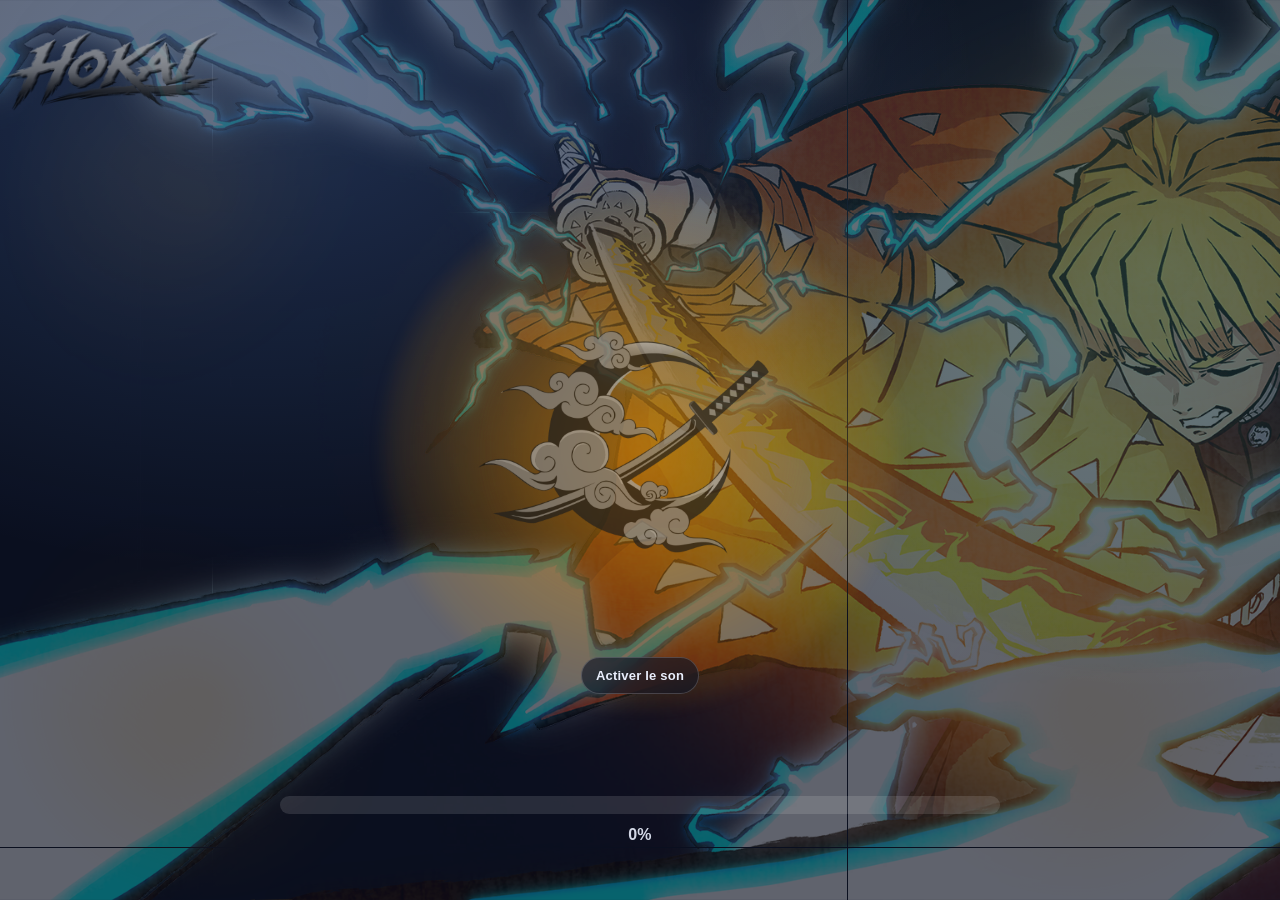
==== commit dc284f4c: "Add files via upload" ====
--- a/loading screen/html/loading.html
+++ b/loading screen/html/loading.html
@@ -11,22 +11,35 @@
         --bg-solid-r: 11;
         --bg-solid-g: 16;
         --bg-solid-b: 32;
+        --panel: rgba(255, 255, 255, 0.06);
         --text: #e9eefc;
+        --muted: rgba(233, 238, 252, 0.7);
+        --accent: #6aa5ff;
         --bar-bg: rgba(255, 255, 255, 0.12);
         --bg-url: none;
         --logo-size: clamp(220px, 42vmin, 540px);
       }
-      *, *::before, *::after { box-sizing: border-box; }
-      html, body { height: 100%; }
+
+      * {
+        box-sizing: border-box;
+      }
+
+      html,
+      body {
+        height: 100%;
+      }
+
       body {
         margin: 0;
-        font-family: -apple-system, BlinkMacSystemFont, "Segoe UI", Roboto, Helvetica, Arial, sans-serif;
+        font-family: -apple-system, BlinkMacSystemFont, "Segoe UI", Roboto, Helvetica, Arial, "Noto Sans", "Liberation Sans", sans-serif;
         background: var(--bg);
         color: var(--text);
         overflow: hidden;
       }
+
       .bg-layer {
-        position: fixed; inset: 0;
+        position: fixed;
+        inset: 0;
         background-position: center;
         background-size: cover;
         background-repeat: no-repeat;
@@ -38,109 +51,380 @@
         z-index: 0;
         animation: bgPulse 3.2s ease-in-out infinite;
       }
-      .bg-layer.is-visible { opacity: 1; }
+
+      .bg-layer.is-visible {
+        opacity: 1;
+      }
+
       .bg-wave {
-        position: fixed; inset: 0; z-index: 0;
-        pointer-events: none; opacity: 0.75;
-      }
-      .bg-wave svg { width: 100%; height: 100%; display: block; }
+        position: fixed;
+        inset: 0;
+        z-index: 0;
+        pointer-events: none;
+        opacity: var(--wave-opacity, 0.75);
+        mix-blend-mode: normal;
+      }
+
+      .bg-wave svg {
+        width: 100%;
+        height: 100%;
+        display: block;
+      }
+
       .bg-overlay {
-        position: fixed; inset: 0;
-        background: radial-gradient(1200px 800px at 20% 10%, rgba(106,165,255,0.22), transparent 60%),
-          radial-gradient(900px 700px at 90% 30%, rgba(120,255,202,0.14), transparent 60%),
-          rgba(11,16,32,0.65);
-        pointer-events: none; z-index: 2;
-      }
+        position: fixed;
+        inset: 0;
+        background: radial-gradient(1200px 800px at 20% 10%, rgba(106, 165, 255, 0.22), transparent 60%),
+          radial-gradient(900px 700px at 90% 30%, rgba(120, 255, 202, 0.14), transparent 60%),
+          rgba(11, 16, 32, 0.65);
+        pointer-events: none;
+        z-index: 2;
+      }
+
       @keyframes bgPulse {
-        0% { transform: translateZ(0) scale(1); }
-        50% { transform: translateZ(0) scale(1.02); }
-        100% { transform: translateZ(0) scale(1); }
-      }
+        0% {
+          transform: translateZ(0) scale(1);
+        }
+        50% {
+          transform: translateZ(0) scale(1.02);
+        }
+        100% {
+          transform: translateZ(0) scale(1);
+        }
+      }
+
       .corner-blur {
         position: fixed;
-        width: min(46vmin, 560px); height: min(46vmin, 560px);
-        min-width: 220px; min-height: 220px;
-        pointer-events: none; z-index: 1; transform: translateZ(0);
-      }
-      .corner-tl { top:0; left:0; -webkit-mask-image: radial-gradient(circle at 0% 0%, rgba(0,0,0,1) 0%, rgba(0,0,0,1) 34%, transparent 76%); mask-image: radial-gradient(circle at 0% 0%, rgba(0,0,0,1) 0%, rgba(0,0,0,1) 34%, transparent 76%); }
-      .corner-tr { top:0; right:0; -webkit-mask-image: radial-gradient(circle at 100% 0%, rgba(0,0,0,1) 0%, rgba(0,0,0,1) 34%, transparent 76%); mask-image: radial-gradient(circle at 100% 0%, rgba(0,0,0,1) 0%, rgba(0,0,0,1) 34%, transparent 76%); }
-      .corner-bl { bottom:0; left:0; -webkit-mask-image: radial-gradient(circle at 0% 100%, rgba(0,0,0,1) 0%, rgba(0,0,0,1) 34%, transparent 76%); mask-image: radial-gradient(circle at 0% 100%, rgba(0,0,0,1) 0%, rgba(0,0,0,1) 34%, transparent 76%); }
-      .corner-br { bottom:0; right:0; -webkit-mask-image: radial-gradient(circle at 100% 100%, rgba(0,0,0,1) 0%, rgba(0,0,0,1) 34%, transparent 76%); mask-image: radial-gradient(circle at 100% 100%, rgba(0,0,0,1) 0%, rgba(0,0,0,1) 34%, transparent 76%); }
-      .corner-blur { -webkit-mask-repeat: no-repeat; mask-repeat: no-repeat; -webkit-mask-size: 100% 100%; mask-size: 100% 100%; }
+        width: min(46vmin, 560px);
+        height: min(46vmin, 560px);
+        min-width: 220px;
+        min-height: 220px;
+        pointer-events: none;
+        z-index: 1;
+        transform: translateZ(0);
+        will-change: filter, backdrop-filter, -webkit-backdrop-filter;
+      }
+
+      .corner-tl {
+        top: 0;
+        left: 0;
+        -webkit-mask-image: radial-gradient(circle at 0% 0%, rgba(0, 0, 0, 1) 0%, rgba(0, 0, 0, 1) 34%, transparent 76%);
+        mask-image: radial-gradient(circle at 0% 0%, rgba(0, 0, 0, 1) 0%, rgba(0, 0, 0, 1) 34%, transparent 76%);
+      }
+
+      .corner-tr {
+        top: 0;
+        right: 0;
+        -webkit-mask-image: radial-gradient(circle at 100% 0%, rgba(0, 0, 0, 1) 0%, rgba(0, 0, 0, 1) 34%, transparent 76%);
+        mask-image: radial-gradient(circle at 100% 0%, rgba(0, 0, 0, 1) 0%, rgba(0, 0, 0, 1) 34%, transparent 76%);
+      }
+
+      .corner-bl {
+        bottom: 0;
+        left: 0;
+        -webkit-mask-image: radial-gradient(circle at 0% 100%, rgba(0, 0, 0, 1) 0%, rgba(0, 0, 0, 1) 34%, transparent 76%);
+        mask-image: radial-gradient(circle at 0% 100%, rgba(0, 0, 0, 1) 0%, rgba(0, 0, 0, 1) 34%, transparent 76%);
+      }
+
+      .corner-br {
+        bottom: 0;
+        right: 0;
+        -webkit-mask-image: radial-gradient(circle at 100% 100%, rgba(0, 0, 0, 1) 0%, rgba(0, 0, 0, 1) 34%, transparent 76%);
+        mask-image: radial-gradient(circle at 100% 100%, rgba(0, 0, 0, 1) 0%, rgba(0, 0, 0, 1) 34%, transparent 76%);
+      }
+
+      .corner-blur {
+        -webkit-mask-repeat: no-repeat;
+        mask-repeat: no-repeat;
+        -webkit-mask-size: 100% 100%;
+        mask-size: 100% 100%;
+      }
+
       @supports ((backdrop-filter: blur(1px)) or (-webkit-backdrop-filter: blur(1px))) {
         .corner-blur {
-          background: radial-gradient(circle at 50% 50%, rgba(var(--bg-solid-r),var(--bg-solid-g),var(--bg-solid-b),0.28) 0%, rgba(var(--bg-solid-r),var(--bg-solid-g),var(--bg-solid-b),0.12) 38%, transparent 72%);
+          background: radial-gradient(
+            circle at 50% 50%,
+            rgba(var(--bg-solid-r), var(--bg-solid-g), var(--bg-solid-b), 0.28) 0%,
+            rgba(var(--bg-solid-r), var(--bg-solid-g), var(--bg-solid-b), 0.12) 38%,
+            transparent 72%
+          );
           animation: cornerBlurPulse 3.2s ease-in-out infinite;
         }
+
         @keyframes cornerBlurPulse {
-          0% { -webkit-backdrop-filter: blur(0px); backdrop-filter: blur(0px); }
-          50% { -webkit-backdrop-filter: blur(5px); backdrop-filter: blur(5px); }
-          100% { -webkit-backdrop-filter: blur(0px); backdrop-filter: blur(0px); }
-        }
-      }
-      .wrap { height: 100%; display: grid; place-items: center; padding: 24px; position: relative; z-index: 3; }
+          0% {
+            -webkit-backdrop-filter: blur(0px);
+            backdrop-filter: blur(0px);
+          }
+          50% {
+            -webkit-backdrop-filter: blur(5px);
+            backdrop-filter: blur(5px);
+          }
+          100% {
+            -webkit-backdrop-filter: blur(0px);
+            backdrop-filter: blur(0px);
+          }
+        }
+      }
+
+      @supports not ((backdrop-filter: blur(1px)) or (-webkit-backdrop-filter: blur(1px))) {
+        .corner-blur {
+          background-image: radial-gradient(
+              circle at 50% 50%,
+              rgba(var(--bg-solid-r), var(--bg-solid-g), var(--bg-solid-b), 0.34) 0%,
+              rgba(var(--bg-solid-r), var(--bg-solid-g), var(--bg-solid-b), 0.16) 40%,
+              transparent 75%
+            ),
+            var(--bg-url);
+          background-position: center;
+          background-size: cover;
+          background-repeat: no-repeat;
+          background-blend-mode: screen;
+          animation: cornerFilterPulse 2s ease-in-out infinite;
+        }
+
+        @keyframes cornerFilterPulse {
+          0% {
+            -webkit-filter: blur(0px);
+            filter: blur(0px);
+          }
+          50% {
+            -webkit-filter: blur(8px);
+            filter: blur(8px);
+          }
+          100% {
+            -webkit-filter: blur(0px);
+            filter: blur(0px);
+          }
+        }
+      }
+
+      .wrap {
+        height: 100%;
+        display: grid;
+        place-items: center;
+        padding: 24px;
+        position: relative;
+        z-index: 3;
+      }
+
       .logo-progress {
-        position: fixed; left: 50%; top: 50%;
+        position: fixed;
+        left: 50%;
+        top: 50%;
         transform: translate3d(-50%, -50%, 0);
-        display: grid; place-items: center;
-        z-index: 4; opacity: 1;
+        display: grid;
+        place-items: center;
+        z-index: 4;
+        opacity: 1;
         transition: opacity 650ms ease, transform 650ms ease;
         pointer-events: none;
       }
-      .logo-progress--tl { left: -16px; top: -56px; transform: translateZ(0); --logo-size: clamp(144px, 28vmin, 300px); }
-      .logo-stage { width: var(--logo-size); aspect-ratio: 1/1; position: relative; transform: translateZ(0); }
+
+      .logo-progress--tl {
+        left: -16px;
+        top: -56px;
+        transform: translateZ(0);
+        --logo-size: clamp(144px, 28vmin, 300px);
+      }
+
+      .logo-stage {
+        width: var(--logo-size);
+        aspect-ratio: 1 / 1;
+        position: relative;
+        transform: translateZ(0);
+        will-change: transform, opacity;
+      }
+
       .audio-ring {
-        position: absolute; inset: -18%; border-radius: 999px; opacity: 0.95;
-        transform: translate3d(var(--ring-x,0px), var(--ring-y,0px), 0) scale(var(--ring-scale,1));
-        will-change: transform, filter, opacity; pointer-events: none; z-index: 0;
-        filter: blur(var(--ring-blur,10px)) saturate(1.25);
-        background: radial-gradient(circle at 50% 50%, rgba(var(--bg-solid-r),var(--bg-solid-g),var(--bg-solid-b),0.58) 0%, rgba(var(--bg-solid-r),var(--bg-solid-g),var(--bg-solid-b),0.26) 45%, rgba(var(--bg-solid-r),var(--bg-solid-g),var(--bg-solid-b),0.08) 70%, transparent 78%);
+        position: absolute;
+        inset: -18%;
+        border-radius: 999px;
+        opacity: 0.95;
+        transform: translate3d(var(--ring-x, 0px), var(--ring-y, 0px), 0) scale(var(--ring-scale, 1));
+        will-change: transform, filter, opacity;
+        pointer-events: none;
+        z-index: 0;
+        filter: blur(var(--ring-blur, 10px)) saturate(1.25);
+        background: radial-gradient(
+          circle at 50% 50%,
+          rgba(var(--bg-solid-r), var(--bg-solid-g), var(--bg-solid-b), 0.58) 0%,
+          rgba(var(--bg-solid-r), var(--bg-solid-g), var(--bg-solid-b), 0.26) 45%,
+          rgba(var(--bg-solid-r), var(--bg-solid-g), var(--bg-solid-b), 0.08) 70%,
+          transparent 78%
+        );
         animation: ringIdle 3.2s ease-in-out infinite;
       }
+
       @keyframes ringIdle {
-        0% { transform: translate3d(0px,0px,0) scale(1); opacity: 0.45; }
-        50% { transform: translate3d(0px,0px,0) scale(1.015); opacity: 0.62; }
-        100% { transform: translate3d(0px,0px,0) scale(1); opacity: 0.45; }
-      }
-      body.is-audio-reactive .audio-ring { animation: none; }
+        0% {
+          transform: translate3d(0px, 0px, 0) scale(1);
+          opacity: 0.45;
+        }
+        50% {
+          transform: translate3d(0px, 0px, 0) scale(1.015);
+          opacity: 0.62;
+        }
+        100% {
+          transform: translate3d(0px, 0px, 0) scale(1);
+          opacity: 0.45;
+        }
+      }
+
+      body.is-audio-reactive .audio-ring {
+        animation: none;
+      }
+
       .sound-cta {
-        position: fixed; left: 50%; top: calc(50% + (var(--logo-size)/2) + 18px);
-        transform: translate3d(-50%,0,0); z-index: 5; opacity: 0; pointer-events: none;
+        position: fixed;
+        left: 50%;
+        top: calc(50% + (var(--logo-size) / 2) + 18px);
+        transform: translate3d(-50%, 0, 0);
+        z-index: 5;
+        opacity: 0;
+        pointer-events: none;
         transition: opacity 300ms ease, transform 300ms ease;
       }
+
       .sound-cta button {
-        appearance: none; border: 1px solid rgba(255,255,255,0.18);
-        background: rgba(18,22,38,0.65); color: var(--text);
-        padding: 10px 14px; border-radius: 999px; font: inherit;
-        font-size: 13px; font-weight: 700; cursor: pointer;
-        -webkit-backdrop-filter: blur(10px); backdrop-filter: blur(10px);
-      }
-      body.needs-user-audio .sound-cta { opacity: 1; pointer-events: auto; }
-      body.is-loading-done .sound-cta { opacity: 0; pointer-events: none; }
-      .yt-host { position: fixed; left: -9999px; top: -9999px; width: 1px; height: 1px; opacity: 0; pointer-events: none; overflow: hidden; }
-      @supports not (aspect-ratio: 1/1) { .logo-stage { height: var(--logo-size); } }
-      .logo-img { position: absolute; inset: 0; width: 100%; height: 100%; object-fit: contain; display: block; -webkit-user-drag: none; user-select: none; z-index: 1; }
+        appearance: none;
+        border: 1px solid rgba(255, 255, 255, 0.18);
+        background: rgba(18, 22, 38, 0.65);
+        color: var(--text);
+        padding: 10px 14px;
+        border-radius: 999px;
+        font: inherit;
+        font-size: 13px;
+        font-weight: 700;
+        letter-spacing: 0.2px;
+        cursor: pointer;
+        -webkit-backdrop-filter: blur(10px);
+        backdrop-filter: blur(10px);
+      }
+
+      body.needs-user-audio .sound-cta {
+        opacity: 1;
+        pointer-events: auto;
+        transform: translate3d(-50%, 0, 0) scale(1);
+      }
+
+      body.is-loading-done .sound-cta {
+        opacity: 0;
+        pointer-events: none;
+      }
+
+      .yt-host {
+        position: fixed;
+        left: -9999px;
+        top: -9999px;
+        width: 1px;
+        height: 1px;
+        opacity: 0;
+        pointer-events: none;
+        overflow: hidden;
+      }
+
+      @supports not (aspect-ratio: 1 / 1) {
+        .logo-stage {
+          height: var(--logo-size);
+        }
+      }
+
+      .logo-img {
+        position: absolute;
+        inset: 0;
+        width: 100%;
+        height: 100%;
+        object-fit: contain;
+        display: block;
+        -webkit-user-drag: none;
+        user-select: none;
+        z-index: 1;
+      }
+
       .logo-fill {
-        position: absolute; inset: 0; overflow: hidden;
-        -webkit-clip-path: inset(var(--fill-top,100%) 0 0 0);
-        clip-path: inset(var(--fill-top,100%) 0 0 0);
-        opacity: 0; will-change: clip-path, opacity;
+        position: absolute;
+        inset: 0;
+        overflow: hidden;
+        -webkit-clip-path: inset(var(--fill-top, 100%) 0 0 0);
+        clip-path: inset(var(--fill-top, 100%) 0 0 0);
+        opacity: 0;
+        will-change: clip-path, opacity;
         transition: clip-path 140ms linear, -webkit-clip-path 140ms linear, opacity 140ms linear;
       }
-      #logoFill, #tagFill { filter: brightness(1.35) contrast(1.12) saturate(1.08); }
-      body.is-loading-done .logo-progress { opacity: 0; transform: translate3d(-50%,-50%,0) scale(0.98); }
-      body.is-loading-done .logo-progress--tl { transform: translateZ(0) scale(0.98); }
+
+      #logoFill,
+      #tagFill {
+        filter: brightness(1.35) contrast(1.12) saturate(1.08);
+      }
+
+      body.is-loading-done .logo-progress {
+        opacity: 0;
+        transform: translate3d(-50%, -50%, 0) scale(0.98);
+      }
+
+      body.is-loading-done .logo-progress--tl {
+        transform: translateZ(0) scale(0.98);
+      }
+
       .progress-ui {
-        position: fixed; left: 50%; bottom: 56px;
-        transform: translate3d(-50%,0,0);
+        position: fixed;
+        left: 50%;
+        bottom: 56px;
+        transform: translate3d(-50%, 0, 0);
         width: min(720px, calc(100% - 48px));
-        z-index: 4; display: flex; flex-direction: column; align-items: center; gap: 12px;
-        opacity: 1; transition: opacity 650ms ease, transform 650ms ease; pointer-events: none;
-      }
-      body.is-loading-done .progress-ui { opacity: 0; transform: translate3d(-50%,10px,0); }
-      .progress-bar { width: 100%; height: 18px; background: var(--bar-bg); border-radius: 999px; overflow: hidden; }
-      .progress-bar > div { height: 100%; width: 0%; background: linear-gradient(90deg, var(--bg-solid), rgba(255,255,255,0.75)); border-radius: 999px; transition: width 120ms linear; }
-      .progress-pct { font-size: 16px; font-weight: 700; color: var(--text); opacity: 0.9; }
+        z-index: 4;
+        display: flex;
+        flex-direction: column;
+        align-items: center;
+        gap: 12px;
+        opacity: 1;
+        transition: opacity 650ms ease, transform 650ms ease;
+        pointer-events: none;
+      }
+
+      body.is-loading-done .progress-ui {
+        opacity: 0;
+        transform: translate3d(-50%, 10px, 0);
+      }
+
+      .progress-bar {
+        width: 100%;
+        height: 18px;
+        background: var(--bar-bg);
+        border-radius: 999px;
+        overflow: hidden;
+      }
+
+      .progress-bar > div {
+        height: 100%;
+        width: 0%;
+        background: linear-gradient(90deg, var(--bg-solid), rgba(255, 255, 255, 0.75));
+        border-radius: 999px;
+        transition: width 120ms linear;
+      }
+
+      .progress-pct {
+        font-size: 16px;
+        font-weight: 700;
+        letter-spacing: 0.2px;
+        color: var(--text);
+        opacity: 0.9;
+      }
+
+      @media (prefers-reduced-motion: reduce) {
+        .bg-layer,
+        .corner-blur,
+        .bg-wave,
+        .bg-overlay,
+        .logo-progress {
+          animation: none;
+        }
+
+        .logo-fill {
+          transition: none;
+        }
+      }
     </style>
   </head>
   <body>
@@ -157,7 +441,9 @@
     <div class="corner-blur corner-br"></div>
     <div class="bg-overlay"></div>
     <audio id="bgm" preload="auto" loop></audio>
-    <div class="yt-host" aria-hidden="true"><div id="ytPlayer"></div></div>
+    <div class="yt-host" aria-hidden="true">
+      <div id="ytPlayer"></div>
+    </div>
     <div class="sound-cta" id="soundCta" aria-hidden="true">
       <button type="button" id="soundBtn">Activer le son</button>
     </div>
@@ -165,17 +451,17 @@
       <div class="logo-progress" id="logoProgress" aria-hidden="true">
         <div class="logo-stage">
           <div class="audio-ring" id="audioRing" aria-hidden="true"></div>
-          <img class="logo-img" src="[data-uri]" alt="" style="opacity:0.7" />
+          <img class="logo-img" src="l1.png" alt="" style="opacity: 0.7" />
           <div class="logo-fill" id="logoFill">
-            <img class="logo-img" src="[data-uri]" alt="" />
+            <img class="logo-img" src="l2.png" alt="" />
           </div>
         </div>
       </div>
       <div class="logo-progress logo-progress--tl" aria-hidden="true">
         <div class="logo-stage">
-          <img class="logo-img" src="[data-uri]" alt="" style="opacity:0.7" />
+          <img class="logo-img" src="t1.png" alt="" style="opacity: 0.7" />
           <div class="logo-fill" id="tagFill">
-            <img class="logo-img" src="[data-uri]" alt="" />
+            <img class="logo-img" src="t2.png" alt="" />
           </div>
         </div>
       </div>
@@ -184,15 +470,744 @@
         <div class="progress-pct" id="progressPct">0%</div>
       </div>
     </div>
+
     <script>
       (function () {
         var bgA = document.getElementById("bgA");
         var bgB = document.getElementById("bgB");
-        var bgList = [
-          "[data-uri]